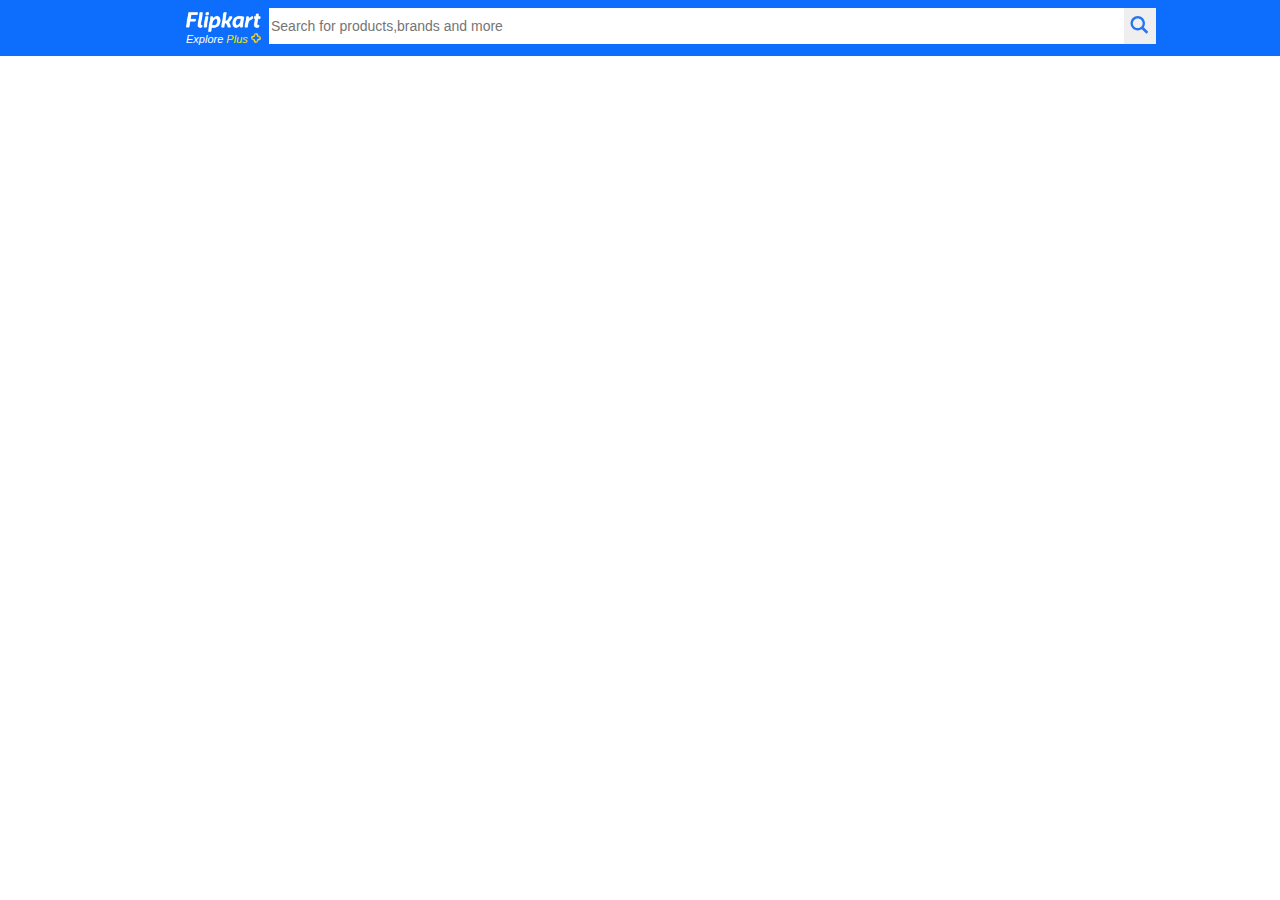
==== index.html @ 5f4f274d "initial submit" ====
<html>
    <head>
        <title>E-commerce</title>
	<link href="https://cdn.jsdelivr.net/npm/bootstrap@5.3.3/dist/css/bootstrap.min.css" rel="stylesheet" integrity="sha384-QWTKZyjpPEjISv5WaRU9OFeRpok6YctnYmDr5pNlyT2bRjXh0JMhjY6hW+ALEwIH" crossorigin="anonymous">
        <script src="https://cdn.jsdelivr.net/npm/bootstrap@5.3.3/dist/js/bootstrap.bundle.min.js" integrity="sha384-YvpcrYf0tY3lHB60NNkmXc5s9fDVZLESaAA55NDzOxhy9GkcIdslK1eN7N6jIeHz" crossorigin="anonymous"></script>
        <link rel="stylesheet" href="css/style.css">
    </head>
    <body>
        <div class="header d-flex bg-primary">
            <div class="spaceDiv d-flex"></div>
            <div class="headerContents d-flex w-100">
                <div class="cartImageDiv d-flex  justify-content-end">
                    <div class="imageDiv d-flex justify-content-center flex-column">
                        <a href="" class="imageLink">
                            <img src="assets/images/flipkart.png" alt="" width="75" height="20" class="mt-1">
                        </a>
                        <i><a href="" class="exploreLink text-white text-decoration-none">Explore
                            <span class="plusLink me-0">Plus</span>
                            <img src="assets/images/plus.png" alt="" class="mb-1" width="10">
                        </a></i>
                    </div>
                </div>
                <div class="searchDiv d-flex h-100 justify-content-between pt-2 bg-primary ms-2">
                    <div class="searchBarDiv d-flex bg-primary ">
                        <input type="text" placeholder="Search for products,brands and more" class="searchBar border-0 ">
                    </div>
                    <button class="searchButton border-0">
                        <svg width="20" height="20" viewBox="0 0 17 18" class="" xmlns="http://www.w3.org/2000/svg">
                            <g fill="#2874F1" fill-rule="evenodd">
                                <path class="EwE-Fa" d="m11.618 9.897l4.225 4.212c.092.092.101.232.02.313l-1.465 1.46c-.081.081-.221.072-.314-.02l-4.216-4.203"></path>
                                <path class="EwE-Fa" d="m6.486 10.901c-2.42 0-4.381-1.956-4.381-4.368 0-2.413 1.961-4.369 4.381-4.369 2.42 0 4.381 1.956 4.381 4.369 0 2.413-1.961 4.368-4.381 4.368m0-10.835c-3.582 0-6.486 2.895-6.486 6.467 0 3.572 2.904 6.467 6.486 6.467 3.582 0 6.486-2.895 6.486-6.467 0-3.572-2.904-6.467-6.486-6.467"></path>
                            </g>
                        </svg>
                    </button>
                </div>             

            </div>
        <div class="spaceDiv"></div>
	</div>
    </body>
</html>
---- css/style.css ----
*{
	font-family:Inter,-apple-system,Helvetica,Arial,sans-serif;	
}
.header{
	height:56px;
}
.spaceDiv{
        height:100%;
        min-width:124px;
}
.cartImageDiv{
        min-width:137px;
}
.imageDiv{
	line-height:1.4;
}
.exploreLink{
	font-size:11px;
}
.plusLink{
 	color:#ffe500;      
}
.searchDiv{
        min-width:304px;
        width:100%;
}
.searchBarDiv{
        width:100%;
        height:36px;
}
.searchBar{
	width:100%;
        height:36px;
        font-size:14px;
}
.searchButton{
	height:36px;
}
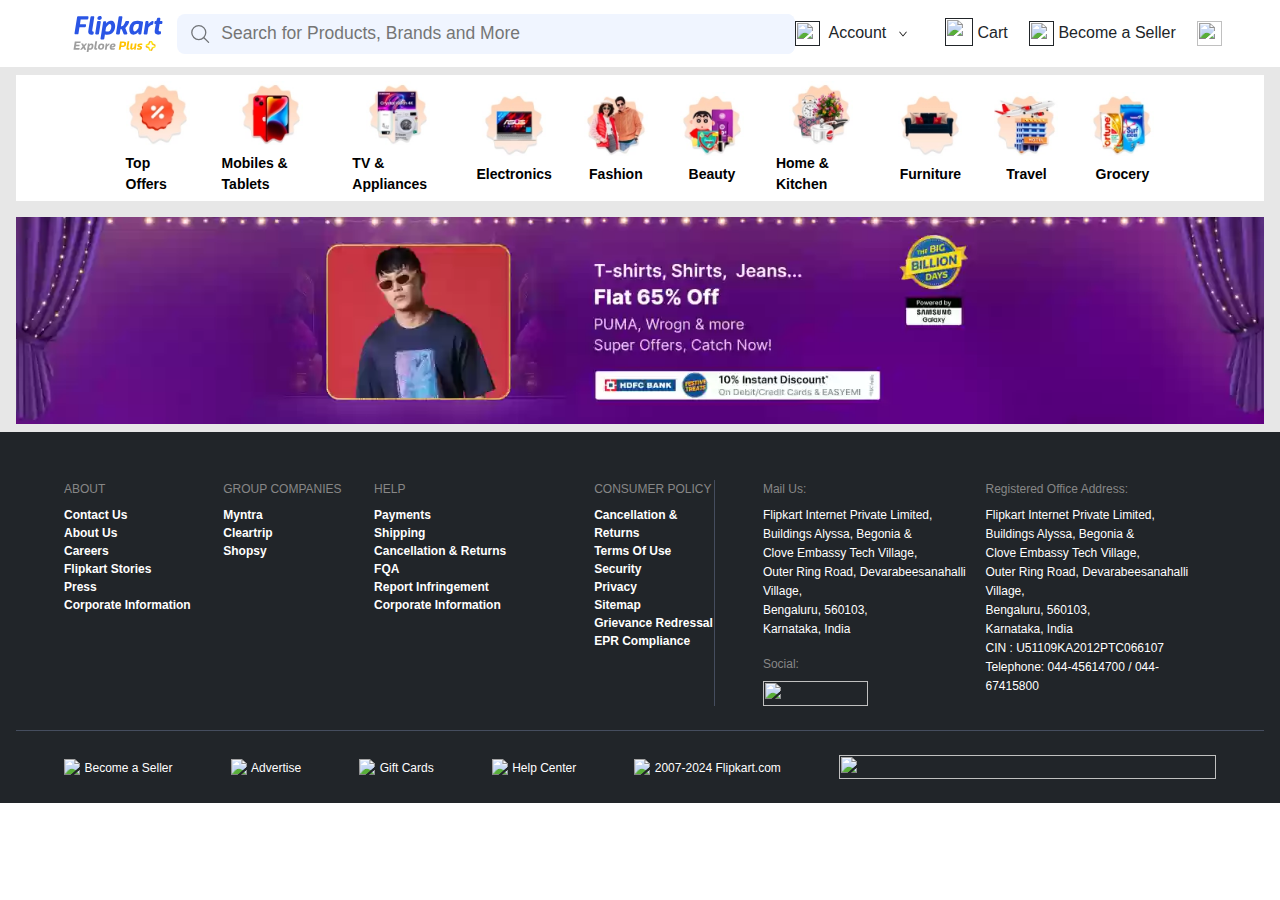
==== commit a176e89b: "e-commerce" ====
--- a/index.html
+++ b/index.html
@@ -1,41 +1,268 @@
-<html>
+ <html>
+    <meta name="viewport" content="width=device-width, initial-scale=1.0">
     <head>
-        <title>E-commerce</title>
+        <title>Home</title>        
 	<link href="https://cdn.jsdelivr.net/npm/bootstrap@5.3.3/dist/css/bootstrap.min.css" rel="stylesheet" integrity="sha384-QWTKZyjpPEjISv5WaRU9OFeRpok6YctnYmDr5pNlyT2bRjXh0JMhjY6hW+ALEwIH" crossorigin="anonymous">
         <script src="https://cdn.jsdelivr.net/npm/bootstrap@5.3.3/dist/js/bootstrap.bundle.min.js" integrity="sha384-YvpcrYf0tY3lHB60NNkmXc5s9fDVZLESaAA55NDzOxhy9GkcIdslK1eN7N6jIeHz" crossorigin="anonymous"></script>
-        <link rel="stylesheet" href="css/style.css">
+        <link rel="stylesheet" href="css/home.css">
+        <link rel="stylesheet" href="css/media.css">
     </head>
     <body>
-        <div class="header d-flex bg-primary">
-            <div class="spaceDiv d-flex"></div>
-            <div class="headerContents d-flex w-100">
+        <div class="header d-flex">           
+             <div class="headerContents d-flex w-100 align-items-center justify-content-between">
                 <div class="cartImageDiv d-flex  justify-content-end">
                     <div class="imageDiv d-flex justify-content-center flex-column">
                         <a href="" class="imageLink">
-                            <img src="assets/images/flipkart.png" alt="" width="75" height="20" class="mt-1">
+                            <img src="assets/images/flipkartblue.svg" alt="" width="160" height="40" class= "">
                         </a>
-                        <i><a href="" class="exploreLink text-white text-decoration-none">Explore
-                            <span class="plusLink me-0">Plus</span>
-                            <img src="assets/images/plus.png" alt="" class="mb-1" width="10">
-                        </a></i>
-                    </div>
-                </div>
-                <div class="searchDiv d-flex h-100 justify-content-between pt-2 bg-primary ms-2">
-                    <div class="searchBarDiv d-flex bg-primary ">
-                        <input type="text" placeholder="Search for products,brands and more" class="searchBar border-0 ">
-                    </div>
-                    <button class="searchButton border-0">
-                        <svg width="20" height="20" viewBox="0 0 17 18" class="" xmlns="http://www.w3.org/2000/svg">
-                            <g fill="#2874F1" fill-rule="evenodd">
-                                <path class="EwE-Fa" d="m11.618 9.897l4.225 4.212c.092.092.101.232.02.313l-1.465 1.46c-.081.081-.221.072-.314-.02l-4.216-4.203"></path>
-                                <path class="EwE-Fa" d="m6.486 10.901c-2.42 0-4.381-1.956-4.381-4.368 0-2.413 1.961-4.369 4.381-4.369 2.42 0 4.381 1.956 4.381 4.369 0 2.413-1.961 4.368-4.381 4.368m0-10.835c-3.582 0-6.486 2.895-6.486 6.467 0 3.572 2.904 6.467 6.486 6.467 3.582 0 6.486-2.895 6.486-6.467 0-3.572-2.904-6.467-6.486-6.467"></path>
-                            </g>
-                        </svg>
-                    </button>
+                    </div>
+                </div>
+                <div class="searchDiv d-flex h-100 justify-content-between  align-items-center">
+                     <svg width="24" height="24" class=" searchButton" viewBox="0 0 24 24" fill="none" xmlns="http://www.w3.org/2000/svg"><title>Search Icon</title><path d="M10.5 18C14.6421 18 18 14.6421 18 10.5C18 6.35786 14.6421 3 10.5 3C6.35786 3 3 6.35786 3 10.5C3 14.6421 6.35786 18 10.5 18Z" stroke="#717478" stroke-width="1.4" stroke-linecap="round" stroke-linejoin="round"></path><path d="M16 16L21 21" stroke="#717478" stroke-width="1.4" stroke-linecap="round" stroke-linejoin="round"></path></svg>
+                    <div class="searchBarDiv d-flex">
+                        <input type="text" placeholder="Search for Products, Brands and More" class="searchBar border-0">
+                    </div>
+                    
                 </div>             
-
+                <div class="accountsDiv d-flex">
+                    <a href="" class="accountLink text-decoration-none text-dark">
+                       <img src="assets/images/accounts.png" class="" alt="" width="25" height="25">
+                       <span class="myAccount  ms-1">Account</span>
+                       <img src="assets/images/drop.png" class="ms-1" alt="" width="16" height="16"> 
+                   </a>
+                </div>
+                 <div class="cartDiv d-flex text-dark align-items-center">
+                    <div class="cart d-flex align-items-center">
+                        <a href=""  class="cartLink text-decoration-none text-dark">
+                            <img src="assets/images/headcart.png" class="mb-1" alt=""  width="28" height="28"> 
+                             Cart
+                         </a>
+                    </div>
+                </div>
+                 <div class="sellerDiv d-flex">
+                    <a href="" class="sellerLink text-decoration-none text-dark">
+                        <img src="assets/images/headseller.png" class="ms-1" alt="" width="25" height="25">
+                         Become a Seller
+                    </a>
+                </div>
+                <div class="headDotdiv">
+                       <img src="assets/images/dots.png" class="ms-1" alt="" width="25" height="25">
+                </div>            
+            </div>         
+       </div>
+       <div class="bodyMaindiv d-flex">
+            <div class="bodyContents d-flex flex-column">
+                  <div class="topCategorydiv d-flex">
+                       <div class="categoryList d-flex justify-content-between w-100">
+                             <div class="itemDiv d-flex flex-column justify-content-center align-items-center">
+                                  <a href="" class="itemLink d-flex flex-column align-items-center text-decoration-none text-black">
+                                      <img src="assets/images/topoffers.webp" class="categoryImg" alt="">
+                                      <span class="categoryName mt-2">Top Offers</span>
+                                  </a>
+                             </div>
+                             <div class="itemDiv d-flex flex-column justify-content-center align-items-center">
+                                  <a href="" class="itemLink d-flex flex-column align-items-center text-decoration-none text-black">
+                                         <img src="assets/images/mobilesandtablets.webp" class="categoryImg" alt="">
+                                         <span class="categoryName mt-2">Mobiles & Tablets</span>
+                                  </a>
+                             </div>
+                             <div class="itemDiv d-flex flex-column  justify-content-center align-items-center">
+                                  <a href="" class="itemLink d-flex flex-column align-items-center text-decoration-none text-black">
+                                      <img src="assets/images/appliances.webp" class="categoryImg" alt="">
+                                      <span class="categoryName mt-2">TV & Appliances</span>
+                                  </a>
+                             </div>
+                             <div class="itemDiv d-flex flex-column  justify-content-center align-items-center">
+                                   <a href="" class="itemLink d-flex flex-column align-items-center text-decoration-none text-black">
+                                        <img src="assets/images/electronics.webp" class="categoryImg" alt="">
+                                        <span class="categoryName mt-2">Electronics</span>
+                                   </a>
+                             </div>
+                             <div class="itemDiv d-flex flex-column  justify-content-center align-items-center">
+                                  <a href="" class="itemLink d-flex flex-column align-items-center text-decoration-none text-black">
+                                       <img src="assets/images/fashion.webp" class="categoryImg" alt="">
+                                       <span class="categoryName mt-2">Fashion</span>
+                                  </a>
+                             </div>
+                             <div class="itemDiv d-flex flex-column  justify-content-center align-items-center">
+                                  <a href="" class="itemLink d-flex flex-column align-items-center text-decoration-none text-black">
+                                      <img src="assets/images/beauty.webp" class="categoryImg" alt="">
+                                      <span class="categoryName mt-2">Beauty</span>
+                                  </a>
+                             </div>
+                             <div class="itemDiv d-flex flex-column  justify-content-center align-items-center">
+                                   <a href="" class="itemLink d-flex flex-column align-items-center text-decoration-none text-black">
+                                       <img src="assets/images/kitchen.webp" class="categoryImg" alt="">
+                                       <span class="categoryName mt-2">Home & Kitchen</span>
+                                  </a>
+                             </div>
+                             <div class="itemDiv d-flex flex-column  justify-content-center align-items-center">
+                                  <a href="" class="itemLink d-flex flex-column align-items-center text-decoration-none text-black">
+                                       <img src="assets/images/furniture.webp" class="categoryImg" alt="">
+                                       <span class="categoryName mt-2">Furniture</span>
+                                  </a>
+                             </div>
+                             <div class="itemDiv d-flex flex-column  justify-content-center align-items-center">
+                                  <a href="" class="itemLink d-flex flex-column align-items-center text-decoration-none text-black">
+                                      <img src="assets/images/travel.webp" class="categoryImg" alt="">
+                                      <span class="categoryName mt-2">Travel</span>
+                                  </a>
+                             </div>
+                             <div class="itemDiv d-flex flex-column  justify-content-center align-items-center">
+                                  <a href="" class="itemLink d-flex flex-column align-items-center text-decoration-none text-black">
+                                       <img src="assets/images/grocery.webp" class="categoryImg" alt="">
+                                       <span class="categoryName mt-2">Grocery</span>
+                                   </a>
+                             </div>
+                       </div>
+                  </div>
+                  <div class="topAdddiv">
+                       <img src="assets/images/addone.webp" class="mt-3 w-100" alt="">
+                  </div>
+                  <div class="bestElectronicsdiv"> 
+                       <div class="electronicItemdiv">
+                            
+                       </div>
+                       <div class="electronicRightdiv">
+                       
+                       </div>
+                  </div>
             </div>
-        <div class="spaceDiv"></div>
-	</div>
+               
+       </div>
+       <div class="footerDiv d-flex flex-column bg-dark"> 
+       <div class="footerContents d-flex flex-column flex-xl-row px-5 pt-5">
+           <div class="footerColOne d-flex flex-column flex-md-row w-75 justify-content-between ps-3 pe-5 me-4">
+               <div class="contentOne d-flex flex-column">
+                    <div class="footerHead  mb-2">ABOUT</div>
+                    <a href="" class="footerFont">Contact Us</a>
+                    <a href="" class="footerFont">About Us</a>
+                    <a href="" class="footerFont">Careers</a>
+                    <a href="" class="footerFont">Flipkart Stories</a>
+                    <a href="" class="footerFont">Press</a>
+	            <a href="" class="footerFont">Corporate Information</a>
+               </div>
+               <div class="contentOne companyDiv d-flex flex-column ">
+                    <div class="footerHead mb-2">GROUP COMPANIES</div>
+                    <a href="" class="footerFont">Myntra</a>
+                    <a href="" class="footerFont">Cleartrip</a>
+                    <a href="" class="footerFont">Shopsy</a>
+               </div>
+               <div class="contentOne d-flex flex-column ">
+                    <div class="footerHead mb-2">HELP</div>
+                    <a href="" class="footerFont">Payments</a>
+                    <a href="" class="footerFont">Shipping</a>
+                    <a href="" class="footerFont">Cancellation & Returns</a>
+                    <a href="" class="footerFont">FQA</a>
+                    <a href="" class="footerFont">Report Infringement</a>
+	            <a href="" class="footerFont">Corporate Information</a>
+               </div>
+           </div>
+           <div class="d-flex  flex-column flex-md-row footerColTwo w-100 justify-content-between  ps-3 pe-4">
+               <div class="d-flex flex-column a">
+                   <div class="footerHead mb-2">CONSUMER POLICY</div>
+                   <a href="" class="footerFont">Cancellation & Returns</a>
+                   <a href="" class="footerFont">Terms Of Use</a>
+                   <a href="" class="footerFont">Security</a>
+                   <a href="" class="footerFont">Privacy</a>
+                   <a href="" class="footerFont">Sitemap</a>
+	           <a href="" class="footerFont">Grievance Redressal</a>
+                   <a href="" class="footerFont">EPR Compliance</a>
+               </div>
+               <div class="mailDiv d-flex flex-column ps-5">
+	           <div class="footerHead mb-2">Mail Us:</div>
+                   <p class="footerPara">Flipkart Internet Private Limited,</p>
+                   <p class="footerPara">Buildings Alyssa, Begonia &</p>
+                   <p class="footerPara">Clove Embassy Tech Village,</p>
+                   <p class="footerPara">Outer Ring Road, Devarabeesanahalli Village,</p>
+                   <p class="footerPara">Bengaluru, 560103,</p>
+	           <p class="footerPara">Karnataka, India</p> 
+                    <div class="footerHead mb-2 mt-3">Social:</div>
+                    <div class="socialImg">
+                        <img src="assets/images/social.png" width="105" height="25">
+                    </div>
+               </div>
+               <div class="d-flex flex-column">
+                   <div class="footerHead mb-2">Registered Office Address:</div>
+                   <p class="footerPara">Flipkart Internet Private Limited,</p>
+                   <p class="footerPara">Buildings Alyssa, Begonia &</p>
+                   <p class="footerPara">Clove Embassy Tech Village,</p>
+                   <p class="footerPara">Outer Ring Road, Devarabeesanahalli Village,</p>
+                   <p class="footerPara">Bengaluru, 560103,</p>
+	           <p class="footerPara">Karnataka, India</p>
+                   <p class="footerPara">CIN : U51109KA2012PTC066107</p>
+	           <p class="footerPara">Telephone: 044-45614700 / 044-67415800</p>
+               </div>
+           </div>        
+       </div>
+       <div class="footerBase d-flex flex-column flex-md-row justify-content-between mt-4 py-4 px-xl-5 mx-xl-3">
+           <div class="baseContents">
+               <img src="assets/images/seller.png">
+               <a href="" class="baseLink">Become a Seller</a>
+           </div>
+           <div class="baseContents">
+               <img src="assets/images/star.png">
+               <a href="" class="baseLink">Advertise </a>
+           </div>
+           <div class="baseContents">
+               <img src="assets/images/gift.png">
+               <a href="" class="baseLink">Gift Cards</a>
+           </div>
+           <div class="baseContents">
+               <img src="assets/images/help.png">
+               <a href="" class="baseLink">Help Center</a>
+           </div>
+           <div class="baseContents">
+               <img src="assets/images/since.png">
+               <span class="baseLink">2007-2024 Flipkart.com</span>
+           </div>
+           <div class="footerImgdiv">
+               <img class="footerImg"src="assets/images/footerimg.png">
+           </div>
+       </div>
+      </div>
     </body>
-</html>+</html>
+
+
+
+
+
+
+
+
+
+
+
+
+
+
+
+
+
+
+
+
+
+
+
+
+
+
+
+
+
+
+
+
+
+
+
+
+
+
+
+
+
+
+
--- a/css/home.css
+++ b/css/home.css
@@ -0,0 +1,130 @@
+*{
+      font-family:Inter,-apple-system,Helvetica,Arial,sans-serif;	
+}
+::-webkit-scrollbar{
+       display:none;
+}
+body{
+     
+}
+.header{
+        height:67px;
+        background:#fff;
+        padding: 12px 28px;
+        position: sticky;
+        top: 0;
+}
+.headerContents{
+        padding-right:30px;
+}
+.cartImageDiv{
+        min-width:137px;
+}
+.imageDiv{
+        line-height:1.4;
+}
+.exploreLink{
+       font-size:11px;
+}
+.searchDiv{
+        min-width:304px;
+        padding-left:12px;
+        width:100%;
+        max-width:732px;
+        border-radius:8px 8px 8px 8px;
+}
+.searchBarDiv{
+        width:100%;
+        height:40px;
+        background-color:#f0f5ff;
+        border-radius:0px 8px 8px 0px;        
+}
+.searchBar{
+        width:100%;
+        height:40px;
+        font-size:17.5px;
+        background-color:#f0f5ff;
+        border-radius:0px 8px 8px 0px;
+}
+.searchButton{
+         padding: 8px 8px 8px 12px;
+         width:44px;
+         height:40px;
+         background-color:#f0f5ff;
+         border-radius:8px 0px 0px 8px;
+}
+.accountsDiv{
+        width:100%;
+        max-width:150px;
+}
+.accountLink,.sellerLink,.cartLink{
+        font-size:16px;
+}
+.loginButton{
+        width:122px;
+        height:30px;
+}
+.sellerDiv{                  
+        min-width:168px;                 
+}
+.moreDiv{
+        mix-width:60px;	
+}
+.cartDiv{
+        min-width:80px;
+}
+.bodyMaindiv {
+         background:#d8d8d89e;
+}
+.categoryImg{
+         width:64px;
+         height:64px;       
+}
+.bodyContents{
+         margin:8px 16px;
+         width:100%;
+}
+.categoryName{
+         font-size:14px;
+         font-weight:bold;
+}
+.itemDiv{
+         padding:16px;
+}
+.topCategorydiv{
+        padding:0% 7.5%;
+        height: 126px;
+        background-color:white;
+        width:100%;
+}
+.footerFont{
+        color:white;
+        text-decoration:none;
+        font-size:12px;
+        font-weight:bold;
+}
+.footerHead{
+	color:#878787;
+        font-size:12px;
+}
+.footerPara{
+        color:white;
+        font-size:12px;
+        margin:0px;
+        line-height:19px;
+}
+.baseLink{
+        color:white;
+        text-decoration:none;
+        font-size:12px;
+}
+.footerBase{
+        border-top: 1px solid #454d5e;
+}
+.mailDiv{
+        border-left: 1px solid #454d5e;
+}
+.footerImg{
+        width:377px;
+        height:24px;
+}
--- a/css/media.css
+++ b/css/media.css
@@ -0,0 +1,28 @@
+@media screen and (max-width:1200px){
+        .footerColOne{
+             	width:100% !important;
+             	margin:0px !important;
+             	padding-right:3% !important;
+         }
+         .footerContents{
+		padding-left:0px !important;
+	}
+	.contentOne{
+             	width:235px;
+	}
+        .companyDiv{
+	 	margin-right:63px;
+	}
+        .footerColTwo{
+		margin-top:17px;
+	}
+        .mailDiv{
+ 		border:	none ;
+                padding:0px !important;
+	}
+}
+@media screen and (max-width:1000px){
+	.baseLink{
+		font-size:10px;
+	}
+}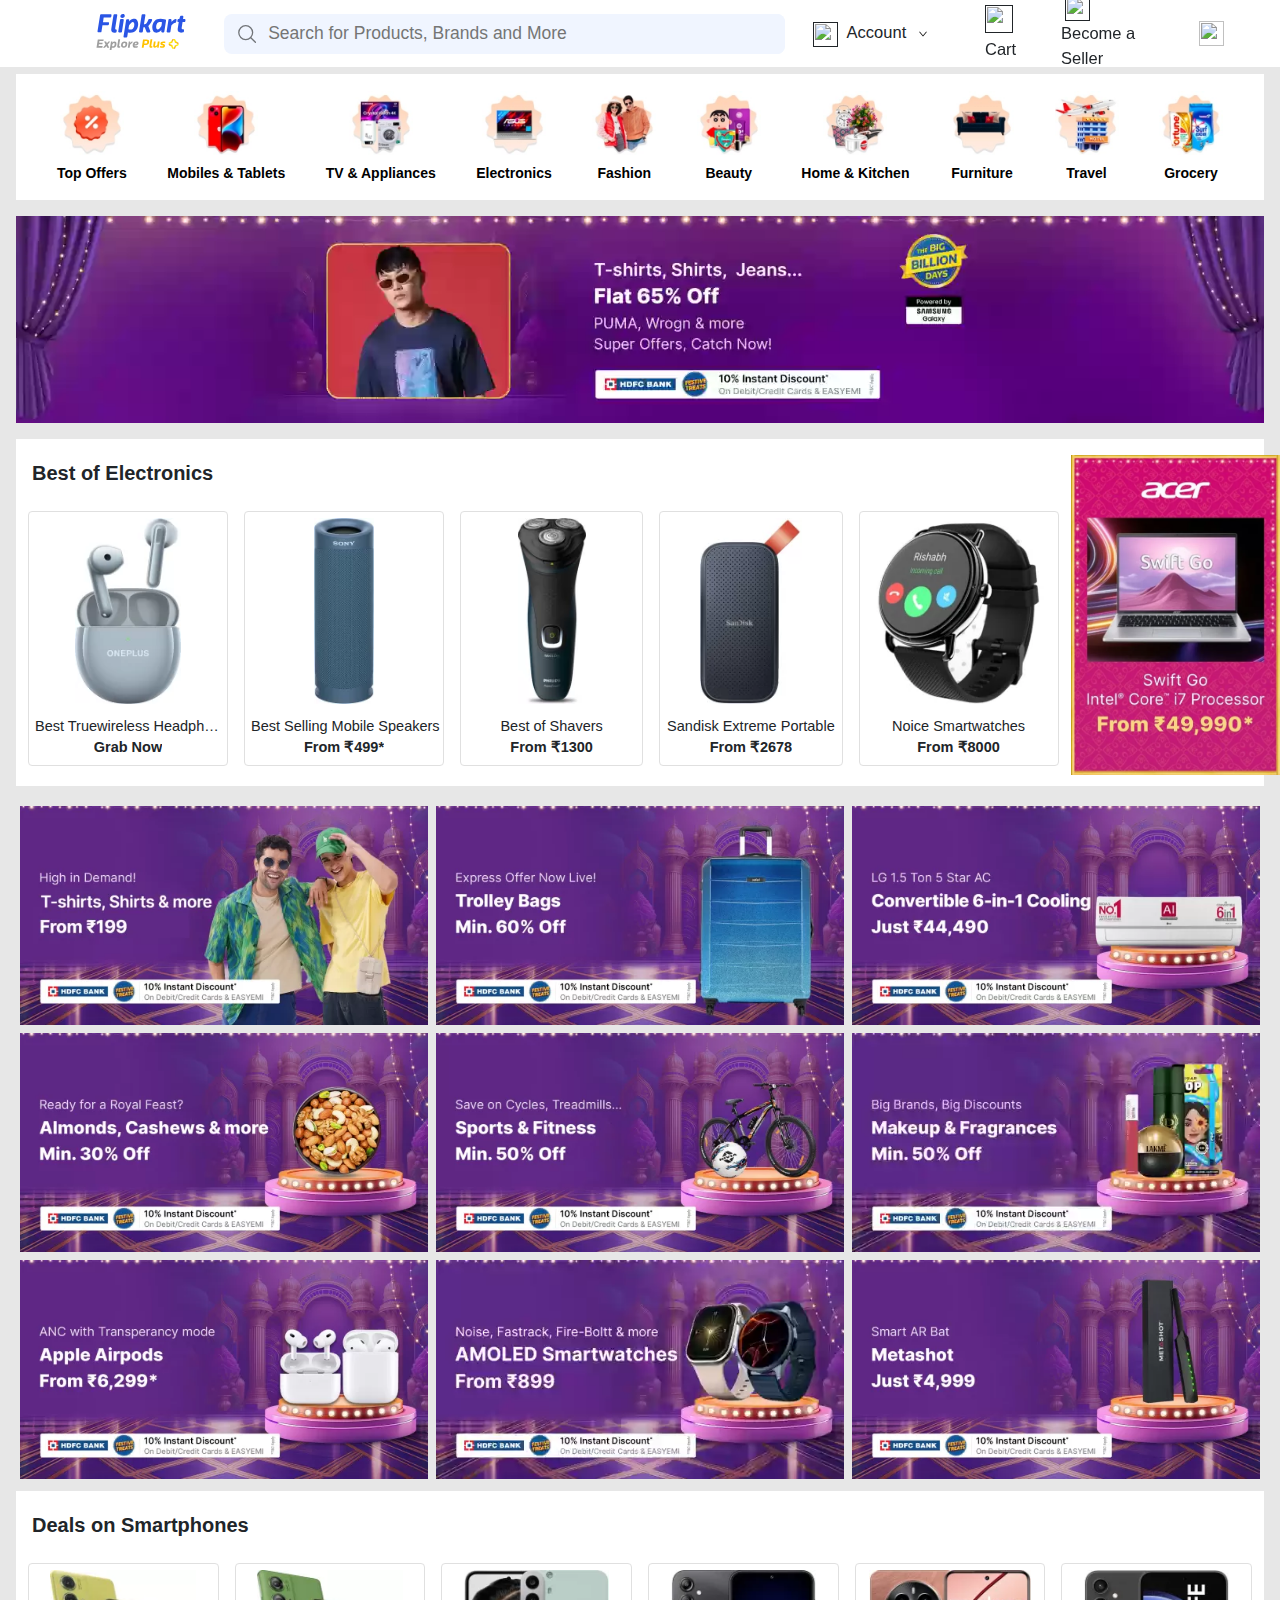
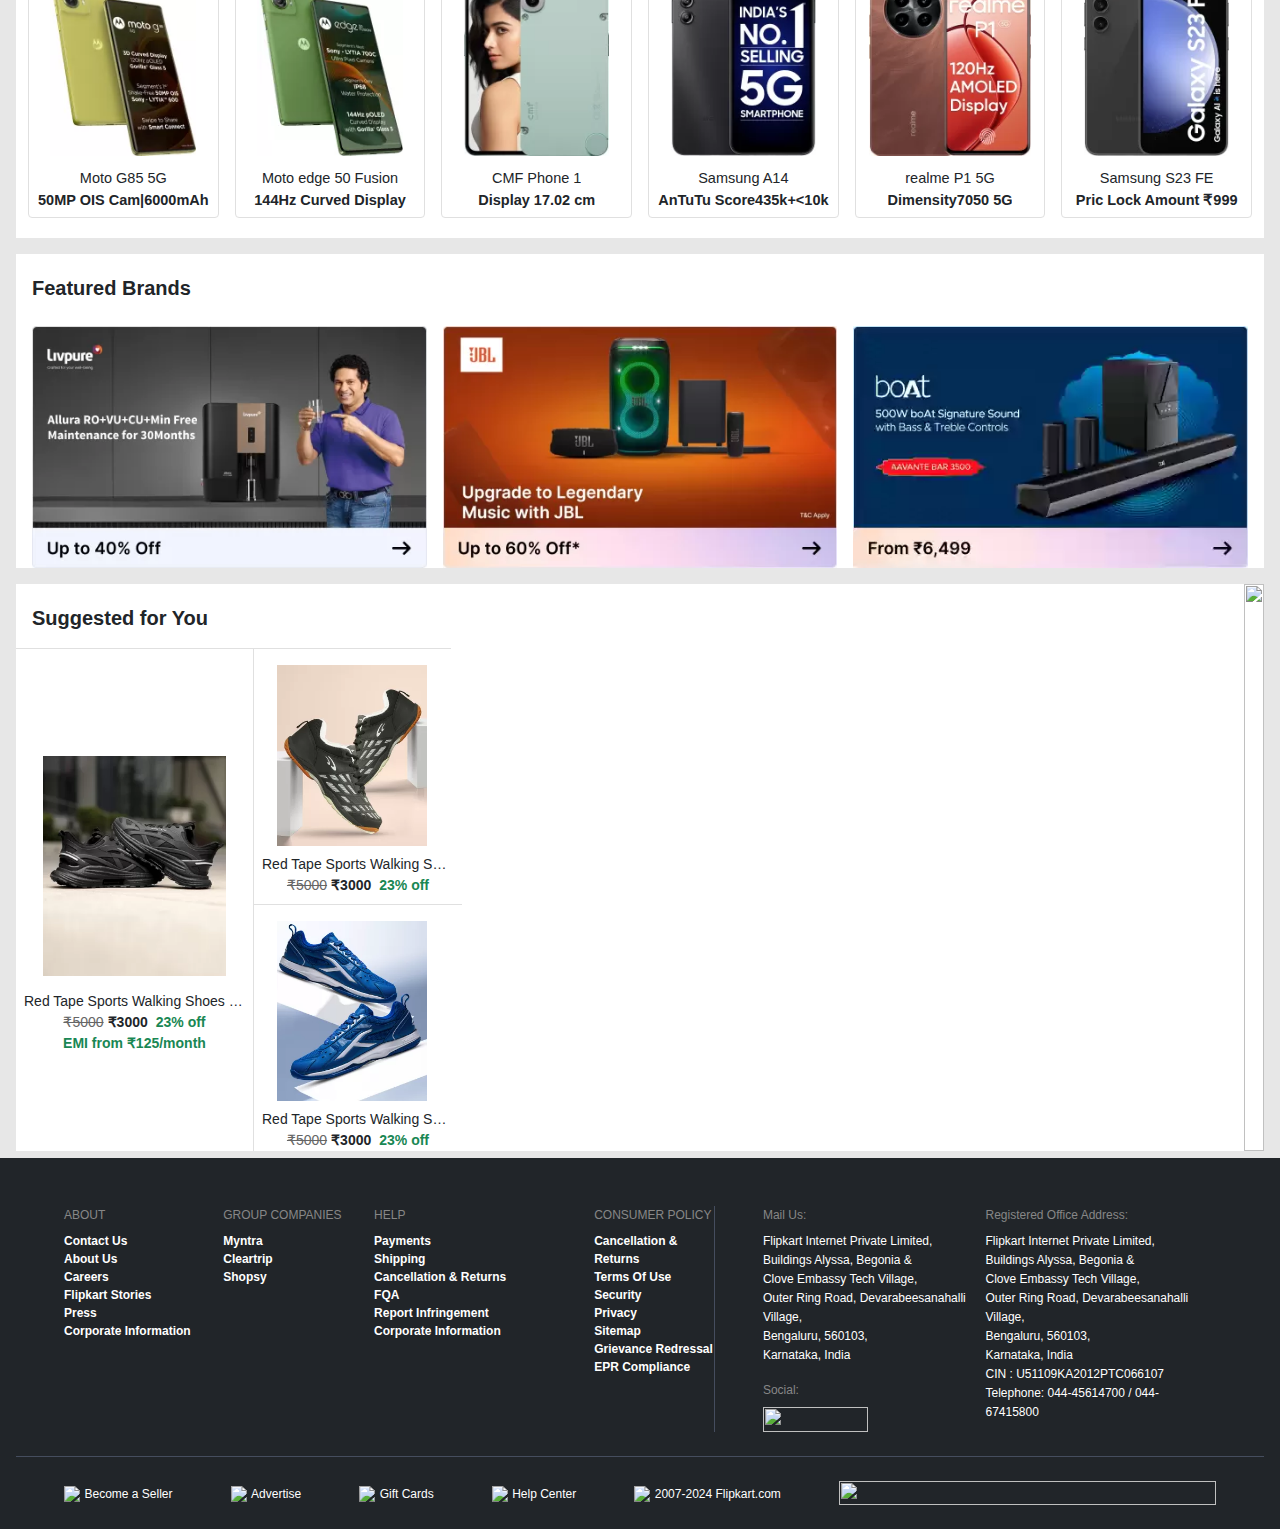
==== commit 1f820406: "e-commerce" ====
--- a/index.html
+++ b/index.html
@@ -9,20 +9,19 @@
     </head>
     <body>
         <div class="header d-flex">           
-             <div class="headerContents d-flex w-100 align-items-center justify-content-between">
+             <div class="headerContents d-flex w-100 align-items-center">
                 <div class="cartImageDiv d-flex  justify-content-end">
-                    <div class="imageDiv d-flex justify-content-center flex-column">
+                    <div class="imageDiv d-flex justify-content-center flex-column pb-1">
                         <a href="" class="imageLink">
                             <img src="assets/images/flipkartblue.svg" alt="" width="160" height="40" class= "">
                         </a>
                     </div>
                 </div>
                 <div class="searchDiv d-flex h-100 justify-content-between  align-items-center">
-                     <svg width="24" height="24" class=" searchButton" viewBox="0 0 24 24" fill="none" xmlns="http://www.w3.org/2000/svg"><title>Search Icon</title><path d="M10.5 18C14.6421 18 18 14.6421 18 10.5C18 6.35786 14.6421 3 10.5 3C6.35786 3 3 6.35786 3 10.5C3 14.6421 6.35786 18 10.5 18Z" stroke="#717478" stroke-width="1.4" stroke-linecap="round" stroke-linejoin="round"></path><path d="M16 16L21 21" stroke="#717478" stroke-width="1.4" stroke-linecap="round" stroke-linejoin="round"></path></svg>
+                     <svg width="25" height="25" class=" searchButton" viewBox="0 0 24 24" fill="none" xmlns="http://www.w3.org/2000/svg"><title>Search Icon</title><path d="M10.5 18C14.6421 18 18 14.6421 18 10.5C18 6.35786 14.6421 3 10.5 3C6.35786 3 3 6.35786 3 10.5C3 14.6421 6.35786 18 10.5 18Z" stroke="#717478" stroke-width="1.4" stroke-linecap="round" stroke-linejoin="round"></path><path d="M16 16L21 21" stroke="#717478" stroke-width="1.4" stroke-linecap="round" stroke-linejoin="round"></path></svg>
                     <div class="searchBarDiv d-flex">
                         <input type="text" placeholder="Search for Products, Brands and More" class="searchBar border-0">
-                    </div>
-                    
+                    </div>                    
                 </div>             
                 <div class="accountsDiv d-flex">
                     <a href="" class="accountLink text-decoration-none text-dark">
@@ -32,12 +31,9 @@
                    </a>
                 </div>
                  <div class="cartDiv d-flex text-dark align-items-center">
-                    <div class="cart d-flex align-items-center">
-                        <a href=""  class="cartLink text-decoration-none text-dark">
-                            <img src="assets/images/headcart.png" class="mb-1" alt=""  width="28" height="28"> 
-                             Cart
-                         </a>
-                    </div>
+                     <a href=""  class="cartLink text-decoration-none text-dark">
+                         <img src="assets/images/headcart.png" class="mb-1" alt=""  width="28" height="28">Cart
+                     </a>                   
                 </div>
                  <div class="sellerDiv d-flex">
                     <a href="" class="sellerLink text-decoration-none text-dark">
@@ -50,7 +46,7 @@
                 </div>            
             </div>         
        </div>
-       <div class="bodyMaindiv d-flex">
+       <div class="bodyMaindiv">
             <div class="bodyContents d-flex flex-column">
                   <div class="topCategorydiv d-flex">
                        <div class="categoryList d-flex justify-content-between w-100">
@@ -116,19 +112,278 @@
                              </div>
                        </div>
                   </div>
-                  <div class="topAdddiv">
-                       <img src="assets/images/addone.webp" class="mt-3 w-100" alt="">
-                  </div>
-                  <div class="bestElectronicsdiv"> 
-                       <div class="electronicItemdiv">
-                            
+                  <div class="topAdddiv d-flex mb-3 w-100">
+                       <img src="assets/images/addone.webp" class="addImg mt-3" alt="">
+                  </div>
+            
+                  <div class="bestElectronicsdiv d-flex bg-white"> 
+                       <div class="electronicItemdiv d-flex flex-column">
+                          <div class="slideHead d-flex justify-content-between mt-1">
+                             <span class="elctronicsHead">Best of Electronics</span>
+                             <img src="assets/images/bluearrow.png" class="electronicArrow  me-3" alt="">
+                          </div>
+                          <div class="slidingImagesdiv d-flex">
+                             <div class="electronicProductdiv">
+                                 <div class="productDiv">
+                                     <div class="productDisplaydiv d-flex flex-column">
+                                         <div class="productImgdiv d-flex justify-content-center zoomHover">
+                                            <img src="assets/images/headphone.webp" class="" alt="" height="186">
+                                         </div>
+                                         <div class="productNamediv d-flex flex-column">
+                                            <span class="productName">Best Truewireless Headphones</span>
+                                            <span class="productName mx-auto"><b>Grab Now</b></span>
+                                         </div>
+                                     </div>
+                                 </div>
+                             </div>
+                             <div class="electronicProductdiv">
+                                <div class="productDiv">
+                                    <div class="productDisplaydiv d-flex flex-column">
+                                        <div class="productImgdiv d-flex justify-content-center zoomHover">
+                                           <img src="assets/images/speaker.webp" class="" alt="" height="186">
+                                         </div>
+                                         <div class="productNamediv d-flex flex-column">
+                                            <span class="productName mx-auto">Best Selling Mobile Speakers</span>
+                                            <span class="productName mx-auto"><b>From ₹499*</b></span>
+                                         </div>
+                                    </div>
+                                </div>
+                             </div> 
+                              <div class="electronicProductdiv">
+                                <div class="productDiv">
+                                    <div class="productDisplaydiv d-flex flex-column">
+                                        <div class="productImgdiv d-flex justify-content-center zoomHover">
+                                           <img src="assets/images/shaver.webp" class="" alt="" height="186">
+                                         </div>
+                                         <div class="productNamediv d-flex flex-column">
+                                            <span class="productName mx-auto">Best of Shavers</span>
+                                            <span class="productName mx-auto"><b>From ₹1300</b></span>
+                                         </div>
+                                    </div>
+                                </div>
+                             </div>
+                              <div class="electronicProductdiv">
+                                <div class="productDiv">
+                                    <div class="productDisplaydiv d-flex flex-column">
+                                        <div class="productImgdiv d-flex justify-content-center zoomHover">
+                                           <img src="assets/images/sandisk.webp" class="" alt="" height="186">
+                                         </div>
+                                         <div class="productNamediv d-flex flex-column">
+                                            <span class="productName mx-auto">Sandisk Extreme Portable</span>
+                                            <span class="productName mx-auto"><b>From ₹2678</b></span>
+                                         </div>
+                                    </div>
+                                </div>
+                             </div>
+                              <div class="electronicProductdiv">
+                                <div class="productDiv">
+                                    <div class="productDisplaydiv d-flex flex-column">
+                                        <div class="productImgdiv d-flex justify-content-center zoomHover">
+                                           <img src="assets/images/watch.webp" class="" alt="" height="186">
+                                         </div>
+                                         <div class="productNamediv d-flex flex-column">
+                                            <span class="productName mx-auto">Noice Smartwatches</span>
+                                            <span class="productName mx-auto"><b>From ₹8000</b></span>
+                                         </div>
+                                    </div>
+                                </div>
+                             </div>                             
+                          </div>
                        </div>
-                       <div class="electronicRightdiv">
-                       
+                       <div class="electronicRightdiv d-flex">
+                           <img src="assets/images/electroniclap.webp" class="electronicLap mt-3" alt="" width="209" height="320">
                        </div>
                   </div>
-            </div>
-               
+                  <div class="addImagesDiv d-flex flex-column w-100 mt-3">
+                      <div class="imageRow1 d-flex">
+                         <div class="imageCol1">
+                             <img src="assets/images/img1.webp" class="addImg" alt="" width="" height="">
+                         </div>
+                         <div class="imageCol2">
+                             <img src="assets/images/img2.webp" class="addImg" alt="" width="" height="">
+                         </div>
+                         <div class="imageCol3">
+                             <img src="assets/images/img3.webp" class="addImg" alt="" width="" height="">
+                         </div>
+                      </div>
+                      <div class="imageRow2 d-flex">
+                         <div class="imageCol1">
+                             <img src="assets/images/img4.webp" class="addImg" alt="" width="" height="">
+                         </div>
+                         <div class="imageCol2">
+                             <img src="assets/images/img5.webp" class="addImg" alt="" width="" height="">
+                         </div>
+                         <div class="imageCol3">
+                             <img src="assets/images/img6.webp" class="addImg" alt="" width="" height="">
+                         </div>
+                      </div>
+                      <div class="imageRow3 d-flex">
+                         <div class="imageCol1">
+                             <img src="assets/images/img7.webp" class="addImg" alt="" width="" height="">
+                         </div>
+                         <div class="imageCol2">
+                             <img src="assets/images/img8.webp" class="addImg" alt="" width="" height="">
+                         </div>
+                         <div class="imageCol3">
+                             <img src="assets/images/img9.webp" class="addImg" alt="" width="" height="">
+                         </div>
+                      </div>                       
+                  </div>
+                  <div class="bestElectronicsdiv d-flex bg-white mt-2"> 
+                       <div class="phoneItemdiv d-flex flex-column">
+                          <div class="slideHead d-flex justify-content-between mt-1">
+                             <span class="elctronicsHead">Deals on Smartphones</span>
+                             <img src="assets/images/bluearrow.png" class="electronicArrow  me-3" alt="">
+                          </div>
+                          <div class="slidingImagesdiv d-flex">
+                             <div class="electronicProductdiv">
+                                 <div class="productDiv">
+                                     <div class="productDisplaydiv d-flex flex-column">
+                                         <div class="productImgdiv d-flex justify-content-center zoomHover">
+                                            <img src="assets/images/moto.webp" class="" alt="" height="186">
+                                         </div>
+                                         <div class="productNamediv d-flex flex-column">
+                                            <span class="productName mx-auto">Moto G85 5G</span>
+                                            <span class="productName mx-auto"><b>50MP OIS Cam|6000mAh</b></span>
+                                         </div>
+                                     </div>
+                                 </div>
+                             </div>
+                             <div class="electronicProductdiv">
+                                <div class="productDiv">
+                                    <div class="productDisplaydiv d-flex flex-column">
+                                        <div class="productImgdiv d-flex justify-content-center zoomHover">
+                                           <img src="assets/images/motoedge.webp" class="" alt="" height="186">
+                                         </div>
+                                         <div class="productNamediv d-flex flex-column">
+                                            <span class="productName mx-auto">Moto edge 50 Fusion</span>
+                                            <span class="productName mx-auto"><b>144Hz Curved Display</b></span>
+                                         </div>
+                                    </div>
+                                </div>
+                             </div> 
+                              <div class="electronicProductdiv">
+                                <div class="productDiv">
+                                    <div class="productDisplaydiv d-flex flex-column">
+                                        <div class="productImgdiv d-flex justify-content-center zoomHover">
+                                           <img src="assets/images/cmf.webp" class="" alt="" height="186">
+                                         </div>
+                                         <div class="productNamediv d-flex flex-column">
+                                            <span class="productName mx-auto">CMF Phone 1</span>
+                                            <span class="productName mx-auto"><b>Display 17.02 cm</b></span>
+                                         </div>
+                                    </div>
+                                </div>
+                             </div>
+                              <div class="electronicProductdiv">
+                                <div class="productDiv">
+                                    <div class="productDisplaydiv d-flex flex-column">
+                                        <div class="productImgdiv d-flex justify-content-center zoomHover">
+                                           <img src="assets/images/a40.webp" class="" alt="" height="186">
+                                         </div>
+                                         <div class="productNamediv d-flex flex-column">
+                                            <span class="productName mx-auto">Samsung A14</span>
+                                            <span class="productName mx-auto"><b>AnTuTu Score435k+<10k</b></span>
+                                         </div>
+                                    </div>
+                                </div>
+                             </div>
+                              <div class="electronicProductdiv">
+                                <div class="productDiv">
+                                    <div class="productDisplaydiv d-flex flex-column">
+                                        <div class="productImgdiv d-flex justify-content-center zoomHover">
+                                           <img src="assets/images/realme.webp" class="" alt="" height="186">
+                                         </div>
+                                         <div class="productNamediv d-flex flex-column">
+                                            <span class="productName mx-auto">realme P1 5G</span>
+                                            <span class="productName mx-auto"><b>Dimensity7050 5G</b></span>
+                                         </div>
+                                    </div>
+                                </div>
+                             </div> 
+                             <div class="electronicProductdiv">
+                                <div class="productDiv">
+                                    <div class="productDisplaydiv d-flex flex-column">
+                                        <div class="productImgdiv d-flex justify-content-center zoomHover">
+                                           <img src="assets/images/s23.webp" class="" alt="" height="186">
+                                         </div>
+                                         <div class="productNamediv d-flex flex-column">
+                                            <span class="productName mx-auto">Samsung S23 FE</span>
+                                            <span class="productName mx-auto"><b>Pric Lock Amount ₹999</b></span>
+                                         </div>
+                                    </div>
+                                </div>
+                             </div>                             
+                          </div>
+                       </div>
+                  </div>
+                  <div class="featuredBrandsdiv d-flex flex-column bg-white mt-3">
+                     <div class="brandHead d-flex mt-1">
+                         <span class="elctronicsHead">Featured Brands</span>
+                     </div>
+                     <div class="brandRow d-flex">
+                        <div class="brandCol">
+                            <img src="assets/images/sachin.webp" class="addImg" alt="" width="" height="">
+                        </div>
+                        <div class="brandCol">
+                            <img src="assets/images/jbl.webp" class="addImg" alt="" width="" height="">
+                        </div>
+                        <div class="brandCol">
+                            <img src="assets/images/boat.webp" class="addImg" alt="" width="" height="">
+                        </div>
+                     </div>                  
+                  </div>
+                  <div class="suggestionDiv d-flex mt-3 bg-white">
+                     <div class="suggestDiv d-flex flex-column ">
+                        <div class="suggestHead d-flex justify-content-between mt-1">
+                           <span class="elctronicsHead">Suggested for You</span>
+                           <img src="assets/images/bluearrow.png" class="electronicArrow  me-3" alt="">
+                        </div>
+                        <div class="suggestItemsdiv d-flex">
+                           <div class="suggestCol1 d-flex flex-column">
+                               <img src="assets/images/suggestimgone.webp" class="suggestImgone" alt="">
+                               <div class="suggestItemdetail d-flex flex-column">
+                                  <span class="suggestName text-truncate">Red Tape Sports Walking Shoes for Men</span>
+                                  <div class="suggestSpan d-flex justify-content-center">
+                                     <span class="actualAmount text-decoration-line-through">₹5000</span>
+                                     <span class="amount ms-1"><b>₹3000</b></span>
+                                     <span class="off text-success ms-2"><b>23% off</b></span>
+                                  </div>
+                                  <span class="emiDiv text-success mx-auto"><b>EMI from ₹125/month</b></span>                                 
+                               </div>
+                           </div>
+                           <div class="suggestCol2 d-flex flex-column mt-3">
+                               <div class="suggestRighttop pb-2">
+                                   <img src="assets/images/suggestimgtwo.webp" class="suggestImgtwo" alt="">
+                                   <div class="suggestItemdetail d-flex flex-column">
+                                      <span class="suggestName text-truncate">Red Tape Sports Walking Shoes for Men</span>
+                                      <div class="suggestSpan d-flex justify-content-center">
+                                         <span class="actualAmount text-decoration-line-through">₹5000</span>
+                                         <span class="amount ms-1"><b>₹3000</b></span>
+                                         <span class="off text-success ms-2"><b>23% off</b></span>
+                                      </div>                                                                
+                                   </div>
+                               </div>
+                               <div class="suggestRight mt-3">
+                                   <img src="assets/images/suggestimgthree.webp" class="suggestImgtwo" alt="">
+                                   <div class="suggestItemdetail d-flex flex-column">
+                                      <span class="suggestName text-truncate">Red Tape Sports Walking Shoes for Men</span>
+                                      <div class="suggestSpan d-flex justify-content-center">
+                                         <span class="actualAmount text-decoration-line-through">₹5000</span>
+                                         <span class="amount ms-1"><b>₹3000</b></span>
+                                         <span class="off text-success ms-2"><b>23% off</b></span>
+                                      </div>                                                                
+                                   </div>
+                               </div>
+                           </div>
+                        </div>
+                     
+                     </div>
+                     <div class="suggestImgdiv  ms-auto">
+                        <img src="assets/images/suggestimg.webp" class="suggestImg" alt="">
+                     </div>
+                  </div>
+            </div>              
        </div>
        <div class="footerDiv d-flex flex-column bg-dark"> 
        <div class="footerContents d-flex flex-column flex-xl-row px-5 pt-5">
--- a/css/home.css
+++ b/css/home.css
@@ -2,35 +2,32 @@
       font-family:Inter,-apple-system,Helvetica,Arial,sans-serif;	
 }
 ::-webkit-scrollbar{
-       display:none;
-}
-body{
-     
-}
+	display:none;
+}
+
 .header{
         height:67px;
         background:#fff;
         padding: 12px 28px;
         position: sticky;
         top: 0;
+        z-index:2;
 }
 .headerContents{
-        padding-right:30px;
-}
-.cartImageDiv{
-        min-width:137px;
-}
+        padding-right:8px;
+}
+
 .imageDiv{
         line-height:1.4;
+        margin-right: 36px;
 }
 .exploreLink{
        font-size:11px;
 }
 .searchDiv{
         min-width:304px;
-        padding-left:12px;
-        width:100%;
-        max-width:732px;
+        width:100%;
+        max-width:561px;
         border-radius:8px 8px 8px 8px;
 }
 .searchBarDiv{
@@ -40,11 +37,11 @@
         border-radius:0px 8px 8px 0px;        
 }
 .searchBar{
-        width:100%;
-        height:40px;
-        font-size:17.5px;
-        background-color:#f0f5ff;
-        border-radius:0px 8px 8px 0px;
+         width:100%;
+         height:40px;
+         font-size:17.5px;
+         background-color:#f0f5ff;
+         border-radius:0px 8px 8px 0px;
 }
 .searchButton{
          padding: 8px 8px 8px 12px;
@@ -54,35 +51,36 @@
          border-radius:8px 0px 0px 8px;
 }
 .accountsDiv{
-        width:100%;
-        max-width:150px;
+         width:100%;
+         max-width:180px;
+         padding: 0 20px;
+}
+.accountLink{
+	 padding: 8px;
 }
 .accountLink,.sellerLink,.cartLink{
-        font-size:16px;
+         font-size:16.5px;
 }
 .loginButton{
-        width:122px;
-        height:30px;
-}
-.sellerDiv{                  
-        min-width:168px;                 
-}
-.moreDiv{
-        mix-width:60px;	
-}
-.cartDiv{
-        min-width:80px;
+         width:122px;
+         height:30px;
+}
+.sellerDiv,.headDotdiv,.cartDiv{                         
+         padding: 0 20px;                 
 }
 .bodyMaindiv {
          background:#d8d8d89e;
+        
 }
 .categoryImg{
          width:64px;
          height:64px;       
 }
 .bodyContents{
-         margin:8px 16px;
-         width:100%;
+   padding:7px 16px;
+}  
+.addImg{
+	width:100%;
 }
 .categoryName{
          font-size:14px;
@@ -90,12 +88,117 @@
 }
 .itemDiv{
          padding:16px;
+         min-width: 90px;
 }
 .topCategorydiv{
-        padding:0% 7.5%;
+        padding:0% 2%;
         height: 126px;
         background-color:white;
-        width:100%;
+
+}
+.elctronicsHead{
+        font-size: 20px;
+        font-weight:bold;
+        line-height: 28px;
+}
+.slidingImagesdiv{
+        width:100%;
+	padding-left: 4px;
+    	padding-right: 4px;  
+    	padding-bottom: 12px;
+        overflow-x:scroll;
+}
+.electronicRightdiv{
+
+}
+.slideHead,.brandHead,.suggestHead{
+	padding:16px;
+}
+.electronicItemdiv{
+	width:84.5%;
+        white-space:nowrap;
+}
+.phoneItemdiv{
+	width:100%;
+        white-space:nowrap;
+}
+.electronicProductdiv{
+	width:216px;
+       white-space:nowrap;
+}
+.productDiv{
+	margin:8px;
+        border: 1px solid #e0e0e0;
+	border-radius: 4px;
+        padding:6px;
+        cursor:pointer;
+}
+.productNamediv{
+	padding-top: 12px;
+}
+.productName{ 
+        font-size:14.5px;      
+	overflow: hidden;
+        text-overflow: ellipsis;
+        white-space:nowrap;
+}
+.zoomHover:hover,.suggestImgone:hover,.suggestImgtwo:hover{
+	transform:scale(1.045);
+}
+.imageCol1,.imageCol2,.imageCol3{
+	margin:4px;
+        cursor:pointer;
+}
+.brandRow{
+       margin: 8px 8px 0px 8px;
+}
+.brandCol{
+	margin: 0px 8px 0px 8px;
+        cursor:pointer;
+}
+.suggestImg{
+        width:100%;
+        height:100%;
+	max-width:884px;
+}
+.suggestionDiv{
+	border-color: rgb(224, 224, 224);
+}
+.suggestImgone{
+	max-width:190px;
+        margin: 7px 27px;
+}
+.suggestImgtwo{
+        max-width: 150px;
+        margin:0px 12px 0px 23px;
+}
+.suggestDiv{
+	width:100%;
+        max-width:435px;
+}
+.suggestItemdetail{
+        font-size:14px;
+        white-space:nowrap;
+        padding: 8px 8px 0px 8px;
+}
+.suggestItemsdiv{
+        border-top:1px solid rgb(224, 224, 224);
+}
+.actualAmount{
+        color:rgb(102, 102, 102);
+}
+.suggestRighttop{
+	border-bottom:1px solid rgb(224, 224, 224);
+}
+.suggestCol1{
+        padding-top:100px;
+        width:100%;
+	max-width:238px;
+        border-right:1px solid rgb(224, 224, 224);
+}
+.suggestCol2{
+	width:100%;
+	max-width:208px;
 }
 .footerFont{
         color:white;
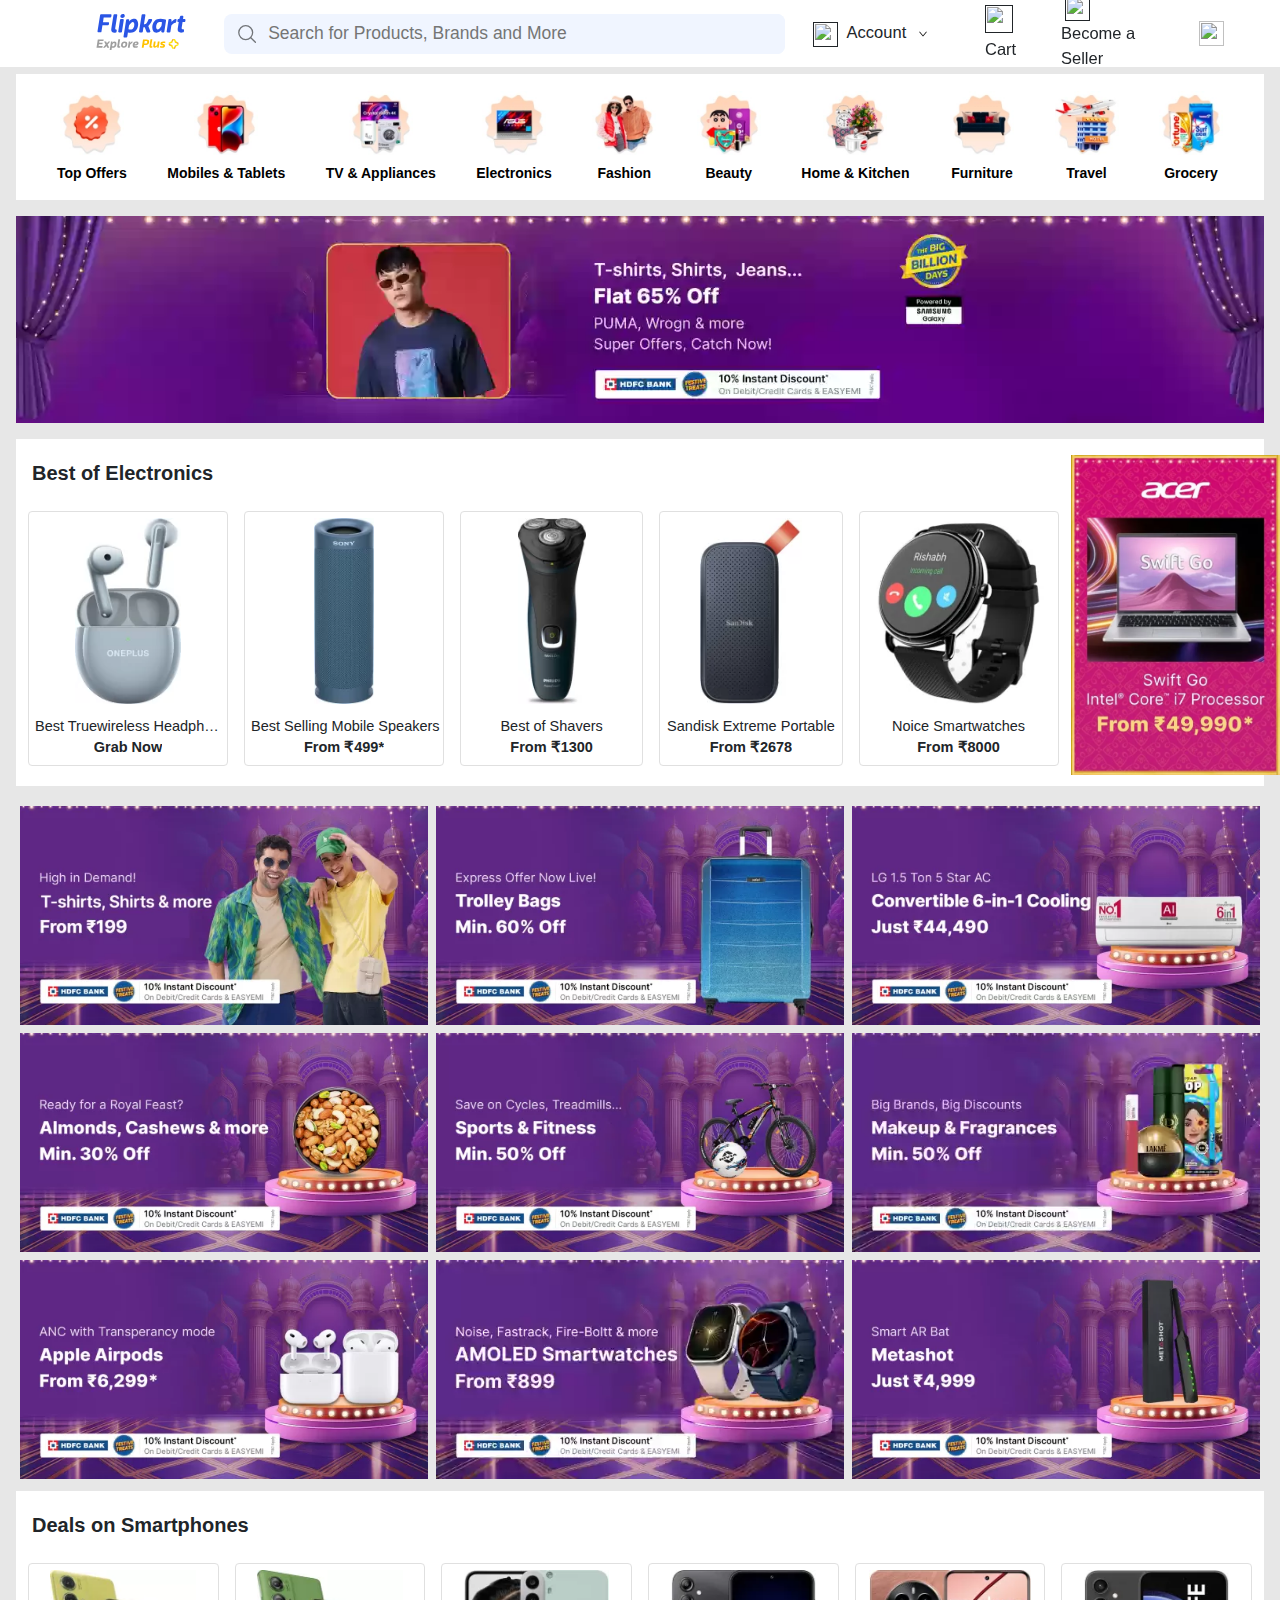
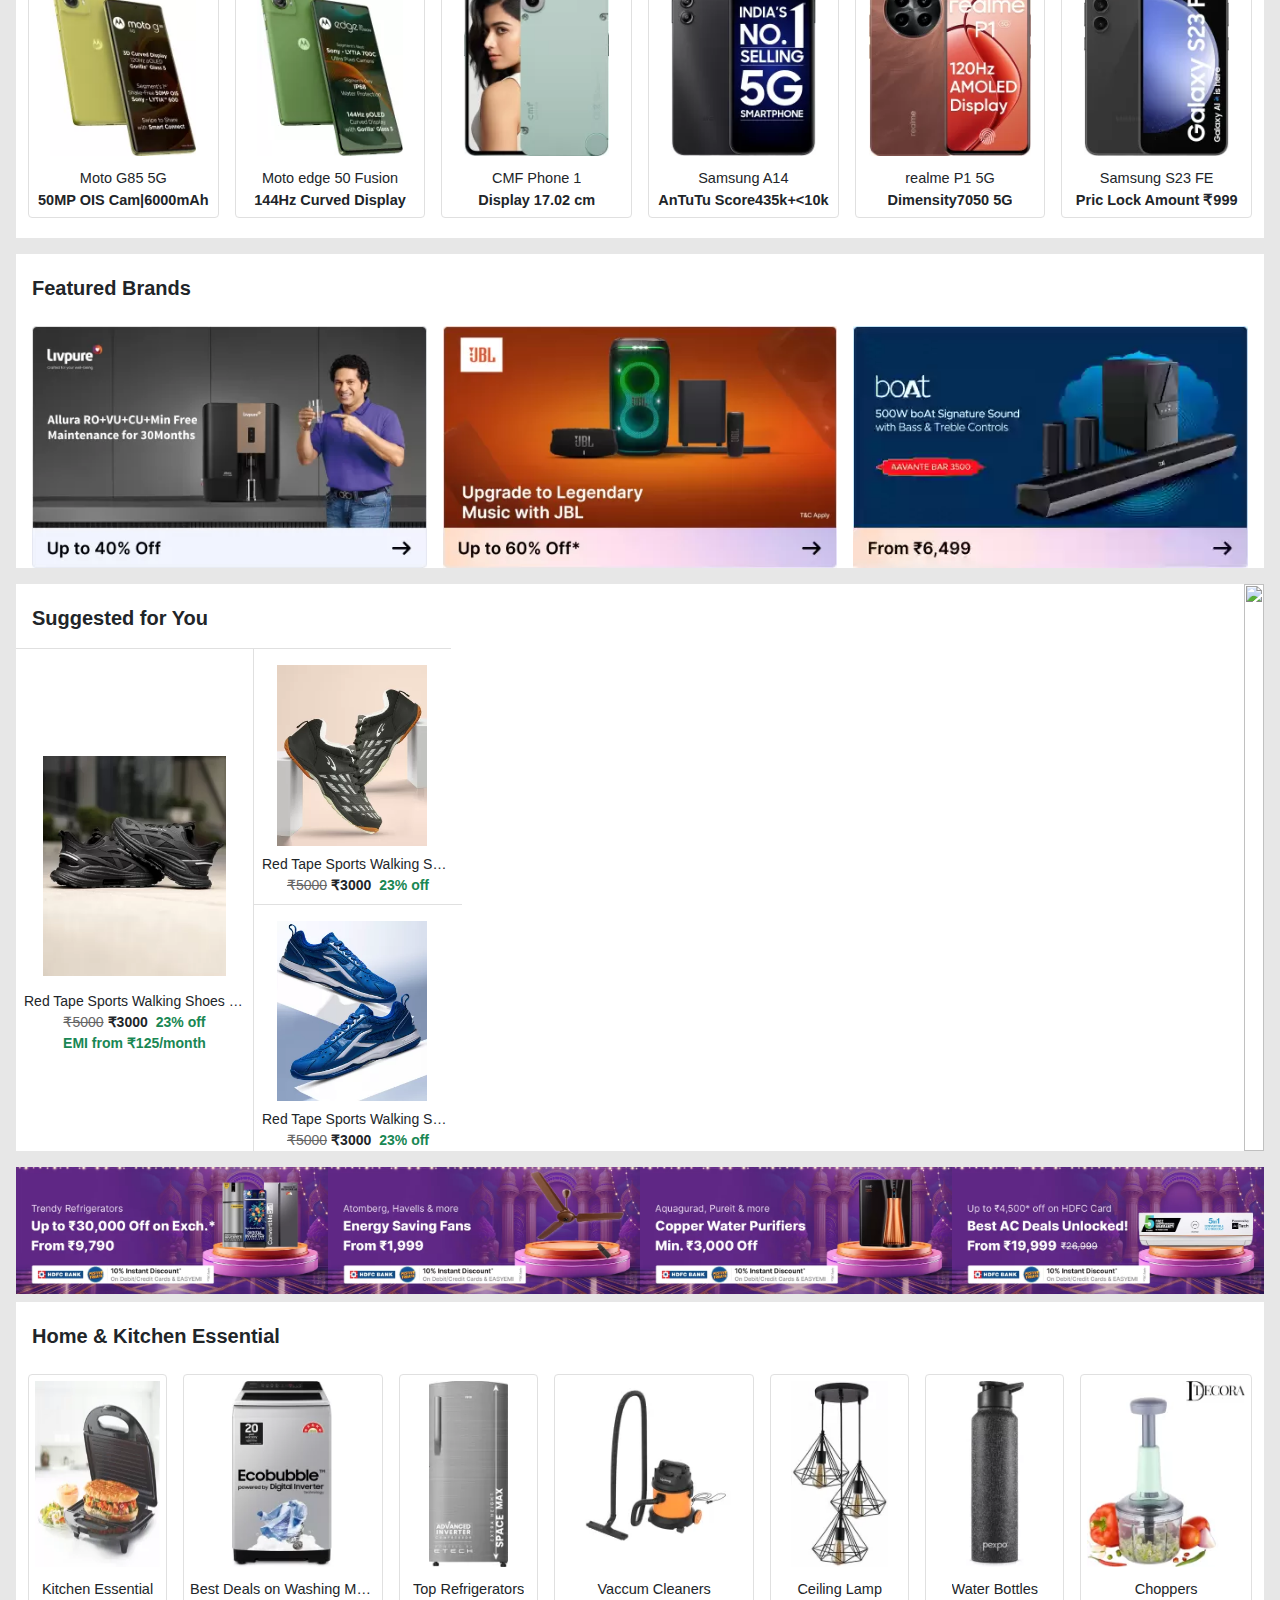
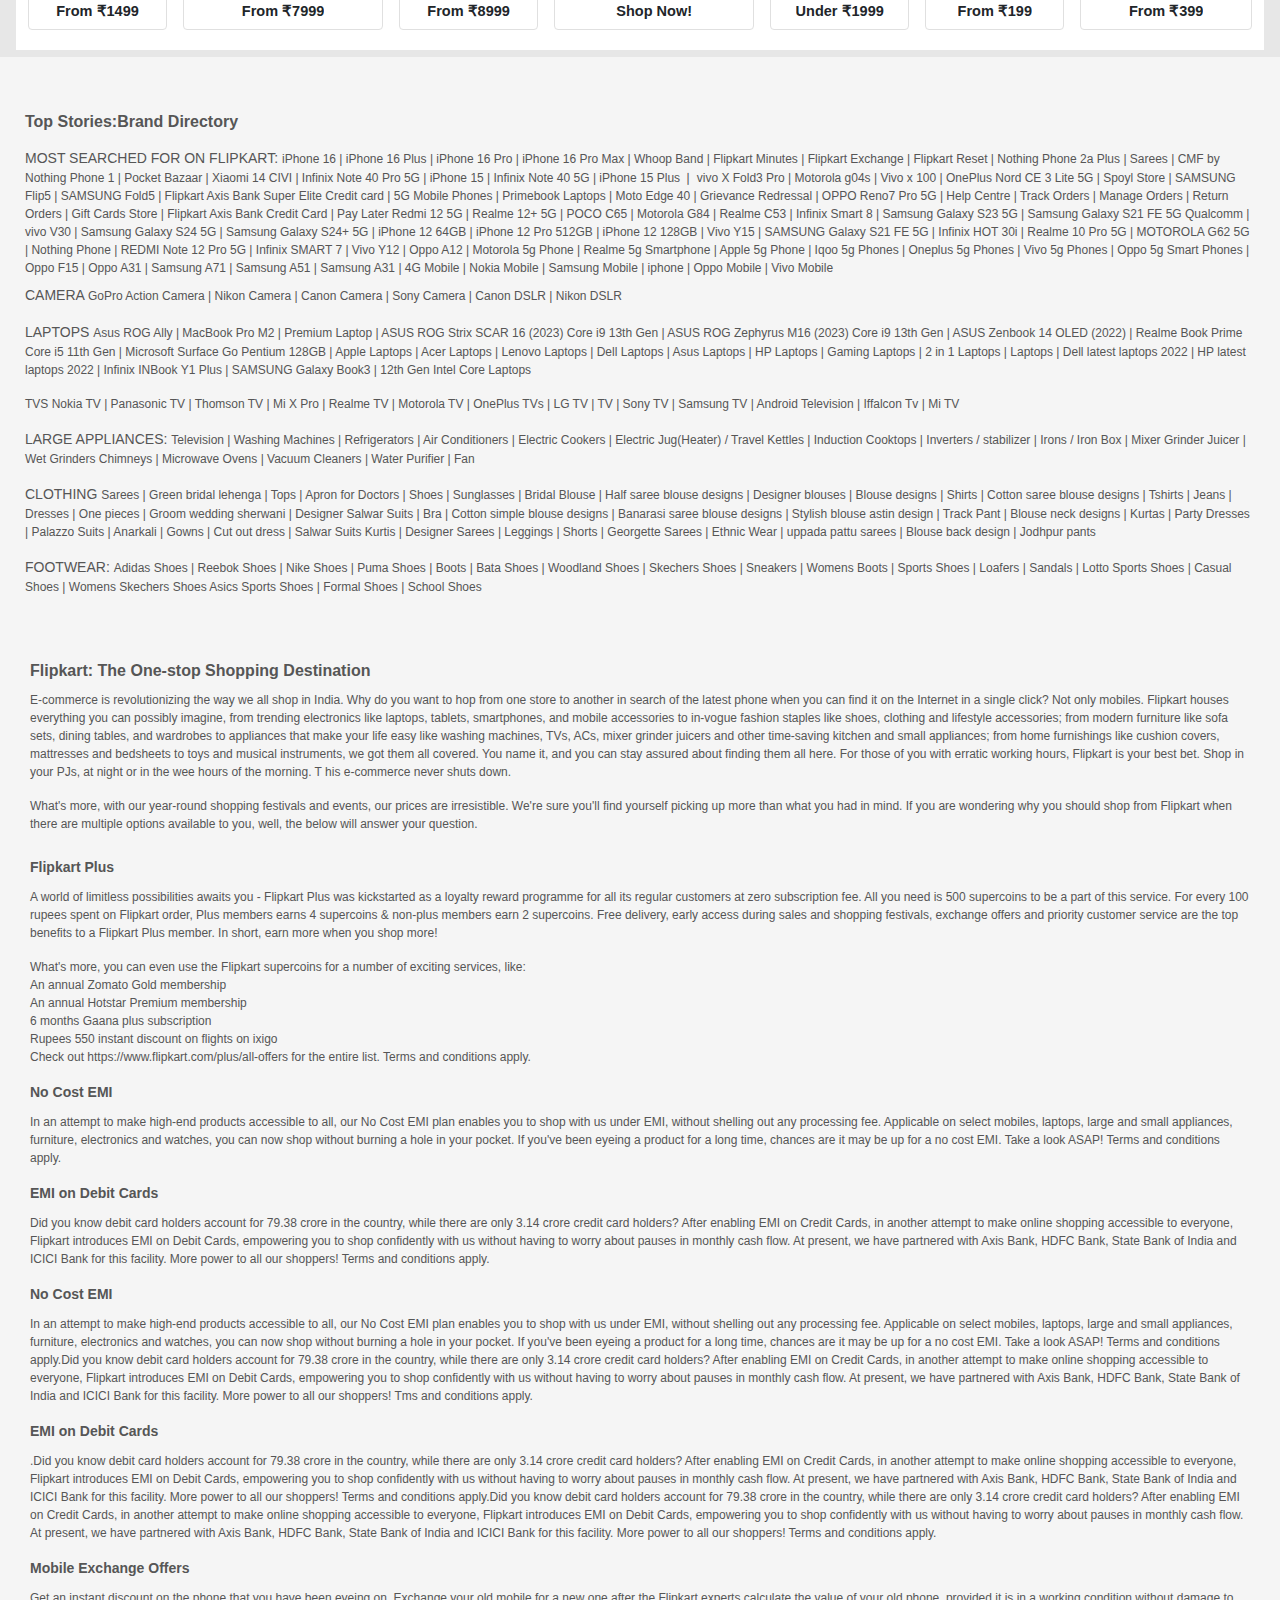
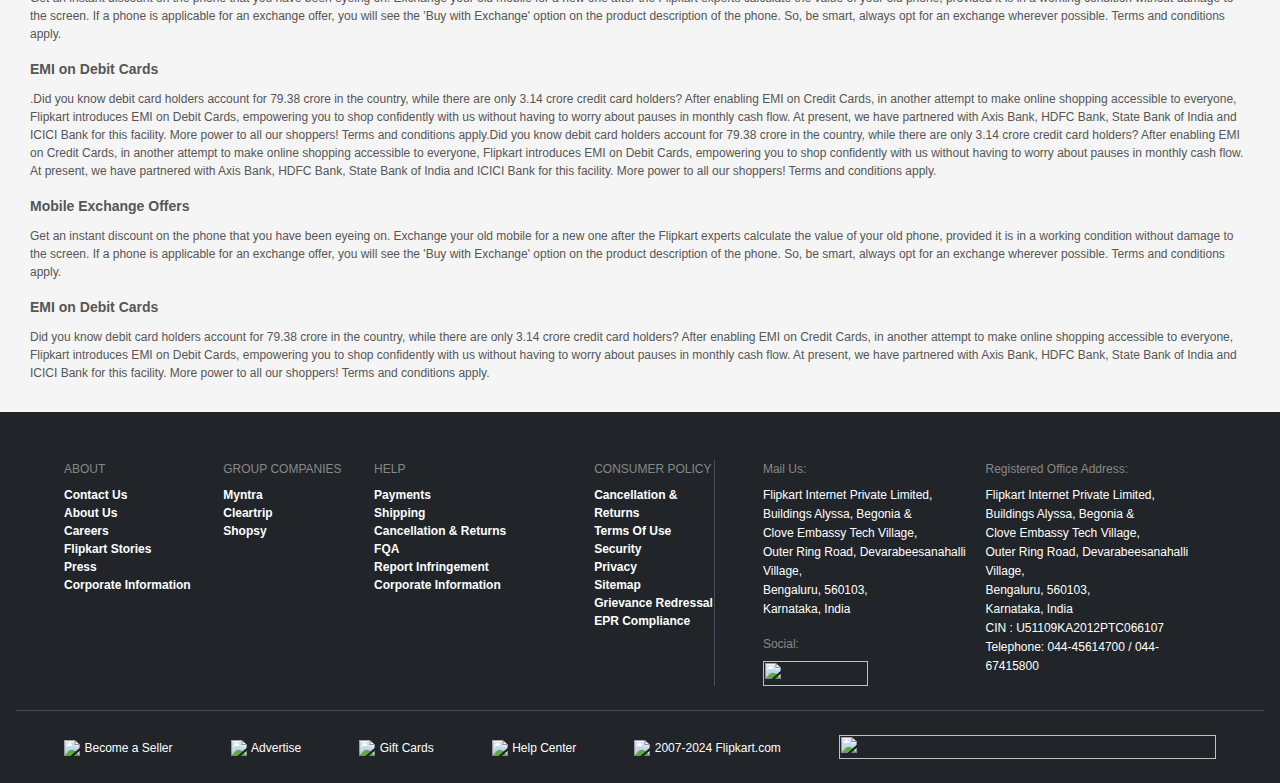
==== commit 88d1356a: "final submit" ====
--- a/index.html
+++ b/index.html
@@ -376,14 +376,248 @@
                                    </div>
                                </div>
                            </div>
-                        </div>
-                     
+                        </div>                    
                      </div>
                      <div class="suggestImgdiv  ms-auto">
                         <img src="assets/images/suggestimg.webp" class="suggestImg" alt="">
                      </div>
                   </div>
+                  <div class="offerImagesdiv d-flex mt-3">
+                       <div class="offerDiv">
+                            <img src="assets/images/offer1.webp" class="offerImg w-100" alt="">
+                       </div>
+                       <div class="offerDiv">
+                            <img src="assets/images/offer2.webp" class="offerImg w-100" alt="">
+                       </div>
+                       <div class="offerDiv">
+                            <img src="assets/images/offer3.webp" class="offerImg w-100" alt="">
+                       </div>
+                       <div class="offerDiv">
+                            <img src="assets/images/offer4.webp" class="offerImg w-100" alt="">
+                       </div>
+                  </div>
+                  
+                  <div class="bestElectronicsdiv d-flex bg-white mt-2"> 
+                       <div class="phoneItemdiv d-flex flex-column">
+                          <div class="slideHead d-flex justify-content-between mt-1">
+                             <span class="elctronicsHead">Home & Kitchen Essential</span>
+                             <img src="assets/images/bluearrow.png" class="electronicArrow  me-3" alt="">
+                          </div>
+                          <div class="slidingImagesdiv d-flex">
+                             <div class="electronicProductdiv">
+                                 <div class="productDiv">
+                                     <div class="productDisplaydiv d-flex flex-column">
+                                         <div class="productImgdiv d-flex justify-content-center zoomHover">
+                                            <img src="assets/images/toast.webp" class="w-100" alt="" height="186">
+                                         </div>
+                                         <div class="productNamediv d-flex flex-column">
+                                            <span class="productName mx-auto">Kitchen Essential</span>
+                                            <span class="productName mx-auto"><b>From ₹1499</b></span>
+                                         </div>
+                                     </div>
+                                 </div>
+                             </div>
+                             <div class="electronicProductdiv">
+                                <div class="productDiv">
+                                    <div class="productDisplaydiv d-flex flex-column">
+                                        <div class="productImgdiv d-flex justify-content-center zoomHover">
+                                           <img src="assets/images/washing.webp" class="" alt="" height="186">
+                                         </div>
+                                         <div class="productNamediv d-flex flex-column">
+                                            <span class="productName">Best Deals on Washing Machines</span>
+                                            <span class="productName mx-auto"><b>From ₹7999</b></span>
+                                         </div>
+                                    </div>
+                                </div>
+                             </div> 
+                              <div class="electronicProductdiv">
+                                <div class="productDiv">
+                                    <div class="productDisplaydiv d-flex flex-column">
+                                        <div class="productImgdiv d-flex justify-content-center zoomHover">
+                                           <img src="assets/images/fridge.webp" class="" alt="" height="186">
+                                         </div>
+                                         <div class="productNamediv d-flex flex-column">
+                                            <span class="productName mx-auto">Top Refrigerators</span>
+                                            <span class="productName mx-auto"><b>From ₹8999</b></span>
+                                         </div>
+                                    </div>
+                                </div>
+                             </div>
+                              <div class="electronicProductdiv">
+                                <div class="productDiv">
+                                    <div class="productDisplaydiv d-flex flex-column">
+                                        <div class="productImgdiv d-flex justify-content-center zoomHover">
+                                           <img src="assets/images/vaccum.webp" class="" alt="" height="186">
+                                         </div>
+                                         <div class="productNamediv d-flex flex-column">
+                                            <span class="productName mx-auto">Vaccum Cleaners</span>
+                                            <span class="productName mx-auto"><b>Shop Now!</b></span>
+                                         </div>
+                                    </div>
+                                </div>
+                             </div>
+                              <div class="electronicProductdiv">
+                                <div class="productDiv">
+                                    <div class="productDisplaydiv d-flex flex-column">
+                                        <div class="productImgdiv d-flex justify-content-center zoomHover">
+                                           <img src="assets/images/lamp.webp" class="" alt="" height="186">
+                                         </div>
+                                         <div class="productNamediv d-flex flex-column">
+                                            <span class="productName mx-auto">Ceiling Lamp</span>
+                                            <span class="productName mx-auto"><b>Under ₹1999</b></span>
+                                         </div>
+                                    </div>
+                                </div>
+                             </div> 
+                             <div class="electronicProductdiv">
+                                <div class="productDiv">
+                                    <div class="productDisplaydiv d-flex flex-column">
+                                        <div class="productImgdiv d-flex justify-content-center zoomHover">
+                                           <img src="assets/images/bottle.webp" class="" alt="" height="186">
+                                         </div>
+                                         <div class="productNamediv d-flex flex-column">
+                                            <span class="productName mx-auto">Water Bottles</span>
+                                            <span class="productName mx-auto"><b>From ₹199</b></span>
+                                         </div>
+                                    </div>
+                                </div>
+                             </div> 
+                             <div class="electronicProductdiv">
+                                <div class="productDiv">
+                                    <div class="productDisplaydiv d-flex flex-column">
+                                        <div class="productImgdiv d-flex justify-content-center zoomHover">
+                                           <img src="assets/images/choppers.webp" class="" alt="" height="186">
+                                         </div>
+                                         <div class="productNamediv d-flex flex-column">
+                                            <span class="productName mx-auto">Choppers</span>
+                                            <span class="productName mx-auto"><b>From ₹399</b></span>
+                                         </div>
+                                    </div>
+                                </div>
+                             </div>                             
+                          </div>
+                       </div>
+                  </div>
             </div>              
+       </div>
+       <div class="topStoriesdiv d-flex flex-column">
+              <div class="topStorieshead">
+                     Top Stories:Brand Directory
+              </div>
+              <div class="categoryDiv d-flex flex-column">
+                  <div class="categoryConents d-flex">
+                        <span class="categoryNamespan">MOST SEARCHED FOR ON FLIPKART:
+                              <a href="" class="itemsLink text-decoration-none"> iPhone 16 | iPhone 16 Plus | iPhone 16 Pro | iPhone 16 Pro Max | Whoop Band | 
+                                      Flipkart Minutes | Flipkart Exchange | Flipkart Reset | Nothing Phone 2a Plus | Sarees | CMF by Nothing Phone 1 | Pocket Bazaar | Xiaomi 14 CIVI | 
+                                      Infinix Note 40 Pro 5G | iPhone 15 | Infinix Note 40 5G | iPhone 15 Plus ❘ vivo X Fold3 Pro | Motorola g04s | Vivo x 100 | OnePlus Nord CE 3 Lite 5G | 
+                                      Spoyl Store | SAMSUNG Flip5 | SAMSUNG Fold5 | Flipkart Axis Bank Super Elite Credit card | 5G Mobile Phones | Primebook Laptops | Moto Edge 40 |
+                                       Grievance Redressal | OPPO Reno7 Pro 5G | Help Centre | Track Orders | Manage Orders | Return Orders | Gift Cards Store | Flipkart Axis Bank Credit Card | Pay Later
+                                      Redmi 12 5G | Realme 12+ 5G | POCO C65 | Motorola G84 | Realme C53 | Infinix Smart 8 | Samsung Galaxy S23 5G | Samsung Galaxy S21 FE 5G Qualcomm | vivo V30 | Samsung Galaxy S24 5G | Samsung Galaxy S24+ 5G | iPhone 12 64GB | iPhone 12 Pro 512GB | iPhone 12 128GB | Vivo Y15 | SAMSUNG Galaxy S21 FE 5G | Infinix HOT 30i | Realme 10 Pro 5G | MOTOROLA G62 5G | Nothing Phone | REDMI Note 12 Pro 5G | Infinix SMART 7 | Vivo Y12 | Oppo A12 | Motorola 5g Phone | Realme 5g Smartphone | Apple 5g Phone | Iqoo 5g Phones | Oneplus 5g Phones | Vivo 5g Phones | Oppo 5g Smart Phones | Oppo F15 | Oppo A31 | Samsung A71 | Samsung A51 | Samsung A31 | 4G Mobile | Nokia Mobile | Samsung Mobile | iphone | Oppo Mobile | Vivo Mobile
+                             </a>
+                        </span>
+                   </div>
+ 	 <div class="categoryConents d-flex my-2">
+                        <span class="categoryNamespan">CAMERA
+                              <a href="" class="itemsLink text-decoration-none"> GoPro Action Camera | Nikon Camera | Canon Camera | Sony Camera | Canon DSLR | Nikon DSLR
+                             </a>
+                        </span>
+                   </div>
+	 <div class="categoryConents d-flex my-2">
+                        <span class="categoryNamespan"> LAPTOPS
+                              <a href="" class="itemsLink text-decoration-none"> Asus ROG Ally | MacBook Pro M2 | Premium Laptop | ASUS ROG Strix SCAR 16 (2023) Core i9 13th Gen | ASUS ROG Zephyrus M16 (2023) Core i9 13th Gen | ASUS Zenbook 14 OLED (2022) | Realme Book Prime Core i5 11th Gen | Microsoft Surface Go Pentium 128GB | Apple Laptops | Acer Laptops | Lenovo Laptops | Dell Laptops | Asus Laptops | HP Laptops | Gaming Laptops | 2 in 1 Laptops | Laptops | Dell latest laptops 2022 | HP latest laptops 2022 | Infinix INBook Y1 Plus | SAMSUNG Galaxy Book3 | 12th Gen Intel Core Laptops
+                             </a>
+                        </span>
+                   </div>
+	 <div class="categoryConents d-flex my-2">
+                              <a href="" class="itemsLink text-decoration-none"> TVS Nokia TV | Panasonic TV | Thomson TV | Mi X Pro | Realme TV | Motorola TV | OnePlus TVs | LG TV | TV | Sony TV | Samsung TV | Android Television | Iffalcon Tv | Mi TV
+                             </a>
+                        </span>
+                   </div>
+	 <div class="categoryConents d-flex my-2">
+                        <span class="categoryNamespan">LARGE APPLIANCES:
+                              <a href="" class="itemsLink text-decoration-none"> Television | Washing Machines | Refrigerators | Air Conditioners | Electric Cookers | Electric Jug(Heater) / Travel Kettles | Induction Cooktops | Inverters / stabilizer | Irons / Iron Box | Mixer Grinder Juicer | Wet Grinders Chimneys | Microwave Ovens | Vacuum Cleaners | Water Purifier | Fan
+                             </a>
+                        </span>
+                   </div>
+	 <div class="categoryConents d-flex my-2">
+                        <span class="categoryNamespan">CLOTHING
+                              <a href="" class="itemsLink text-decoration-none">  Sarees | Green bridal lehenga | Tops | Apron for Doctors | Shoes | Sunglasses | Bridal Blouse | Half saree blouse designs | Designer blouses | Blouse designs | Shirts | Cotton saree blouse designs | Tshirts | Jeans | Dresses | One pieces | Groom wedding sherwani | Designer Salwar Suits | Bra | Cotton simple blouse designs | Banarasi saree blouse designs | Stylish blouse astin design | Track Pant | Blouse neck designs | Kurtas | Party Dresses | Palazzo Suits | Anarkali | Gowns | Cut out dress | Salwar Suits Kurtis | Designer Sarees | Leggings | Shorts | Georgette Sarees | Ethnic Wear | uppada pattu sarees | Blouse back design | Jodhpur pants
+                             </a>
+                        </span>
+                   </div>
+	 <div class="categoryConents d-flex my-2">
+                        <span class="categoryNamespan">FOOTWEAR:
+                              <a href="" class="itemsLink text-decoration-none">  Adidas Shoes | Reebok Shoes | Nike Shoes | Puma Shoes | Boots | Bata Shoes | Woodland Shoes | Skechers Shoes | Sneakers | Womens Boots | Sports Shoes | Loafers | Sandals | Lotto Sports Shoes | Casual Shoes | Womens Skechers Shoes Asics Sports Shoes | Formal Shoes | School Shoes
+                             </a>
+                        </span>
+                   </div>
+                   </div>
+                   </div>
+                   <div class="oneStopdiv">
+                      <div class="oneStophead">
+                             Flipkart: The One-stop Shopping Destination
+                      </div>
+                      <div class="categoryConents d-flex flex-column my-2">
+                        <span class="itemsLink">E-commerce is revolutionizing the way we all shop in India. Why do you want to hop from one store to another in search of the latest phone when you can find it on the Internet in a single click? Not only mobiles. Flipkart houses everything you can possibly imagine, from trending electronics like laptops, tablets, smartphones, and mobile accessories to in-vogue fashion staples like shoes, clothing and lifestyle accessories; from modern furniture like sofa sets, dining tables, and wardrobes to appliances that make your life easy like washing machines, TVs, ACs, mixer grinder juicers and other time-saving kitchen and small appliances; from home furnishings like cushion covers, mattresses and bedsheets to toys and musical instruments, we got them all covered. You name it, and you can stay assured about finding them all here. For those of you with erratic working hours, Flipkart is your best bet. Shop in your PJs, at night or in the wee hours of the morning. T                                           his e-commerce never shuts down.
+                        </span>
+                         <span class="itemsLink my-3">What's more, with our year-round shopping festivals and events, our prices are irresistible. We're sure you'll find yourself picking up more than what you had in mind. If you are wondering why you should shop from Flipkart when there are multiple options available to you, well, the below will answer your question.</span>
+                      </div>
+	    <div class="plusDiv d-flex flex-column">
+                            <span class="plusHead">Flipkart Plus</span>
+                            <span class="itemsLink">A world of limitless possibilities awaits you - Flipkart Plus was kickstarted as a loyalty reward programme for all its regular customers at zero subscription fee. All you need is 500 supercoins to be a part of this service. For every 100 rupees spent on Flipkart order, Plus members earns 4 supercoins & non-plus members earn 2 supercoins. Free delivery, early access during sales and shopping festivals, exchange offers and priority customer service are the top benefits to a Flipkart Plus member. In short, earn more when you shop more!</span>
+                             <div class="plusListdiv d-flex flex-column my-3">
+                                   <span class="itemsLink">What's more, you can even use the Flipkart supercoins for a number of exciting services, like:</span>
+                                   <span class="itemsLink">An annual Zomato Gold membership</span>
+                                   <span class="itemsLink">An annual Hotstar Premium membership</span>
+                                   <span class="itemsLink">6 months Gaana plus subscription</span>
+                                   <span class="itemsLink">Rupees 550 instant discount on flights on ixigo</span>
+                                   <span class="itemsLink">Check out https://www.flipkart.com/plus/all-offers for the entire list. Terms and conditions apply.</span>
+                             </div>
+                      </div>
+                      <div class="plusDiv d-flex flex-column">
+                            <span class="plusHead ">No Cost EMI</span>
+                            <span class="itemsLink">In an attempt to make high-end products accessible to all, our No Cost EMI plan enables you to shop with us under EMI, without shelling out any processing fee. Applicable on select mobiles, laptops, large and small appliances, furniture, electronics and watches, you can now shop without burning a hole in your pocket. If you've been eyeing a product for a long time, chances are it may be up for a no cost EMI. Take a look ASAP! Terms and conditions apply.
+                             </span>
+                      </div>
+                       <div class="plusDiv d-flex flex-column mt-3">
+                            <span class="plusHead ">EMI on Debit Cards</span>
+                            <span class="itemsLink">
+                                   Did you know debit card holders account for 79.38 crore in the country, while there are only 3.14 crore credit card holders? After enabling EMI on Credit Cards, in another attempt to make online shopping accessible to everyone, Flipkart introduces EMI on Debit Cards, empowering you to shop confidently with us without having to worry about pauses in monthly cash flow. At present, we have partnered with Axis Bank, HDFC Bank, State Bank of India and ICICI Bank for this facility. More power to all our shoppers! Terms and conditions apply.
+                             </span>
+                      </div>
+                      <div class="plusDiv d-flex flex-column mt-3">
+                            <span class="plusHead ">No Cost EMI</span>
+                            <span class="itemsLink">In an attempt to make high-end products accessible to all, our No Cost EMI plan enables you to shop with us under EMI, without shelling out any processing fee. Applicable on select mobiles, laptops, large and small appliances, furniture, electronics and watches, you can now shop without burning a hole in your pocket. If you've been eyeing a product for a long time, chances are it may be up for a no cost EMI. Take a look ASAP! Terms and conditions apply.Did you know debit card holders account for 79.38 crore in the country, while there are only 3.14 crore credit card holders? After enabling EMI on Credit Cards, in another attempt to make online shopping accessible to everyone, Flipkart introduces EMI on Debit Cards, empowering you to shop confidently with us without having to worry about pauses in monthly cash flow. At present, we have partnered with Axis Bank, HDFC Bank, State Bank of India and ICICI Bank for this facility. More power to all our shoppers! Tms and conditions apply.
+                             </span>
+                      </div>
+                       <div class="plusDiv d-flex flex-column mt-3">
+                            <span class="plusHead ">EMI on Debit Cards</span>
+                            <span class="itemsLink">
+                                   .Did you know debit card holders account for 79.38 crore in the country, while there are only 3.14 crore credit card holders? After enabling EMI on Credit Cards, in another attempt to make online shopping accessible to everyone, Flipkart introduces EMI on Debit Cards, empowering you to shop confidently with us without having to worry about pauses in monthly cash flow. At present, we have partnered with Axis Bank, HDFC Bank, State Bank of India and ICICI Bank for this facility. More power to all our shoppers! Terms and conditions apply.Did you know debit card holders account for 79.38 crore in the country, while there are only 3.14 crore credit card holders? After enabling EMI on Credit Cards, in another attempt to make online shopping accessible to everyone, Flipkart introduces EMI on Debit Cards, empowering you to shop confidently with us without having to worry about pauses in monthly cash flow. At present, we have partnered with Axis Bank, HDFC Bank, State Bank of India and ICICI Bank for this facility. More power to all our shoppers! Terms and conditions apply.
+                             </span>
+                      </div>
+                      <div class="plusDiv d-flex flex-column mt-3">
+                            <span class="plusHead ">Mobile Exchange Offers</span>
+                            <span class="itemsLink">Get an instant discount on the phone that you have been eyeing on. Exchange your old mobile for a new one after the Flipkart experts calculate the value of your old phone, provided it is in a working condition without damage to the screen. If a phone is applicable for an exchange offer, you will see the 'Buy with Exchange' option on the product description of the phone. So, be smart, always opt for an exchange wherever possible. Terms and conditions apply.
+                             </span>
+                      </div>
+                       <div class="plusDiv d-flex flex-column mt-3">
+                            <span class="plusHead ">EMI on Debit Cards</span>
+                            <span class="itemsLink">
+                                   .Did you know debit card holders account for 79.38 crore in the country, while there are only 3.14 crore credit card holders? After enabling EMI on Credit Cards, in another attempt to make online shopping accessible to everyone, Flipkart introduces EMI on Debit Cards, empowering you to shop confidently with us without having to worry about pauses in monthly cash flow. At present, we have partnered with Axis Bank, HDFC Bank, State Bank of India and ICICI Bank for this facility. More power to all our shoppers! Terms and conditions apply.Did you know debit card holders account for 79.38 crore in the country, while there are only 3.14 crore credit card holders? After enabling EMI on Credit Cards, in another attempt to make online shopping accessible to everyone, Flipkart introduces EMI on Debit Cards, empowering you to shop confidently with us without having to worry about pauses in monthly cash flow. At present, we have partnered with Axis Bank, HDFC Bank, State Bank of India and ICICI Bank for this facility. More power to all our shoppers! Terms and conditions apply.
+                             </span>
+                      </div>
+                      <div class="plusDiv d-flex flex-column mt-3">
+                            <span class="plusHead ">Mobile Exchange Offers</span>
+                            <span class="itemsLink">Get an instant discount on the phone that you have been eyeing on. Exchange your old mobile for a new one after the Flipkart experts calculate the value of your old phone, provided it is in a working condition without damage to the screen. If a phone is applicable for an exchange offer, you will see the 'Buy with Exchange' option on the product description of the phone. So, be smart, always opt for an exchange wherever possible. Terms and conditions apply.
+                             </span>
+                      </div>
+                       <div class="plusDiv d-flex flex-column mt-3">
+                            <span class="plusHead ">EMI on Debit Cards</span>
+                            <span class="itemsLink">
+                                   Did you know debit card holders account for 79.38 crore in the country, while there are only 3.14 crore credit card holders? After enabling EMI on Credit Cards, in another attempt to make online shopping accessible to everyone, Flipkart introduces EMI on Debit Cards, empowering you to shop confidently with us without having to worry about pauses in monthly cash flow. At present, we have partnered with Axis Bank, HDFC Bank, State Bank of India and ICICI Bank for this facility. More power to all our shoppers! Terms and conditions apply.
+                             </span>
+                      </div>
        </div>
        <div class="footerDiv d-flex flex-column bg-dark"> 
        <div class="footerContents d-flex flex-column flex-xl-row px-5 pt-5">
--- a/css/home.css
+++ b/css/home.css
@@ -200,6 +200,41 @@
 	width:100%;
 	max-width:208px;
 }
+.topStoriesdiv{
+	background-color:#f5f5f5;
+                  padding: 25px;
+}
+.topStorieshead{
+	margin-top: 14px;
+    	padding: 14px 0;
+                  color: #565656;
+                  font-weight:bold;
+   	 font-size: 16px;
+}
+.categoryNamespan{
+	color: #565656;
+    	margin-right: 4px;
+    	font-size: 14px;
+}
+.itemsLink{
+	 color: #565656;
+    	 font-size: 12px;
+}
+.oneStopdiv{
+	    padding: 30px;
+                      background-color: #f5f5f5;
+}
+.oneStophead{
+                  color: #565656;
+                  font-weight:bold;
+   	 font-size: 16px;
+}
+.plusHead{
+	    font-size: 14px;
+                      font-weight:bold;
+	    color: #565656;
+                      margin-bottom: 10px
+}
 .footerFont{
         color:white;
         text-decoration:none;
